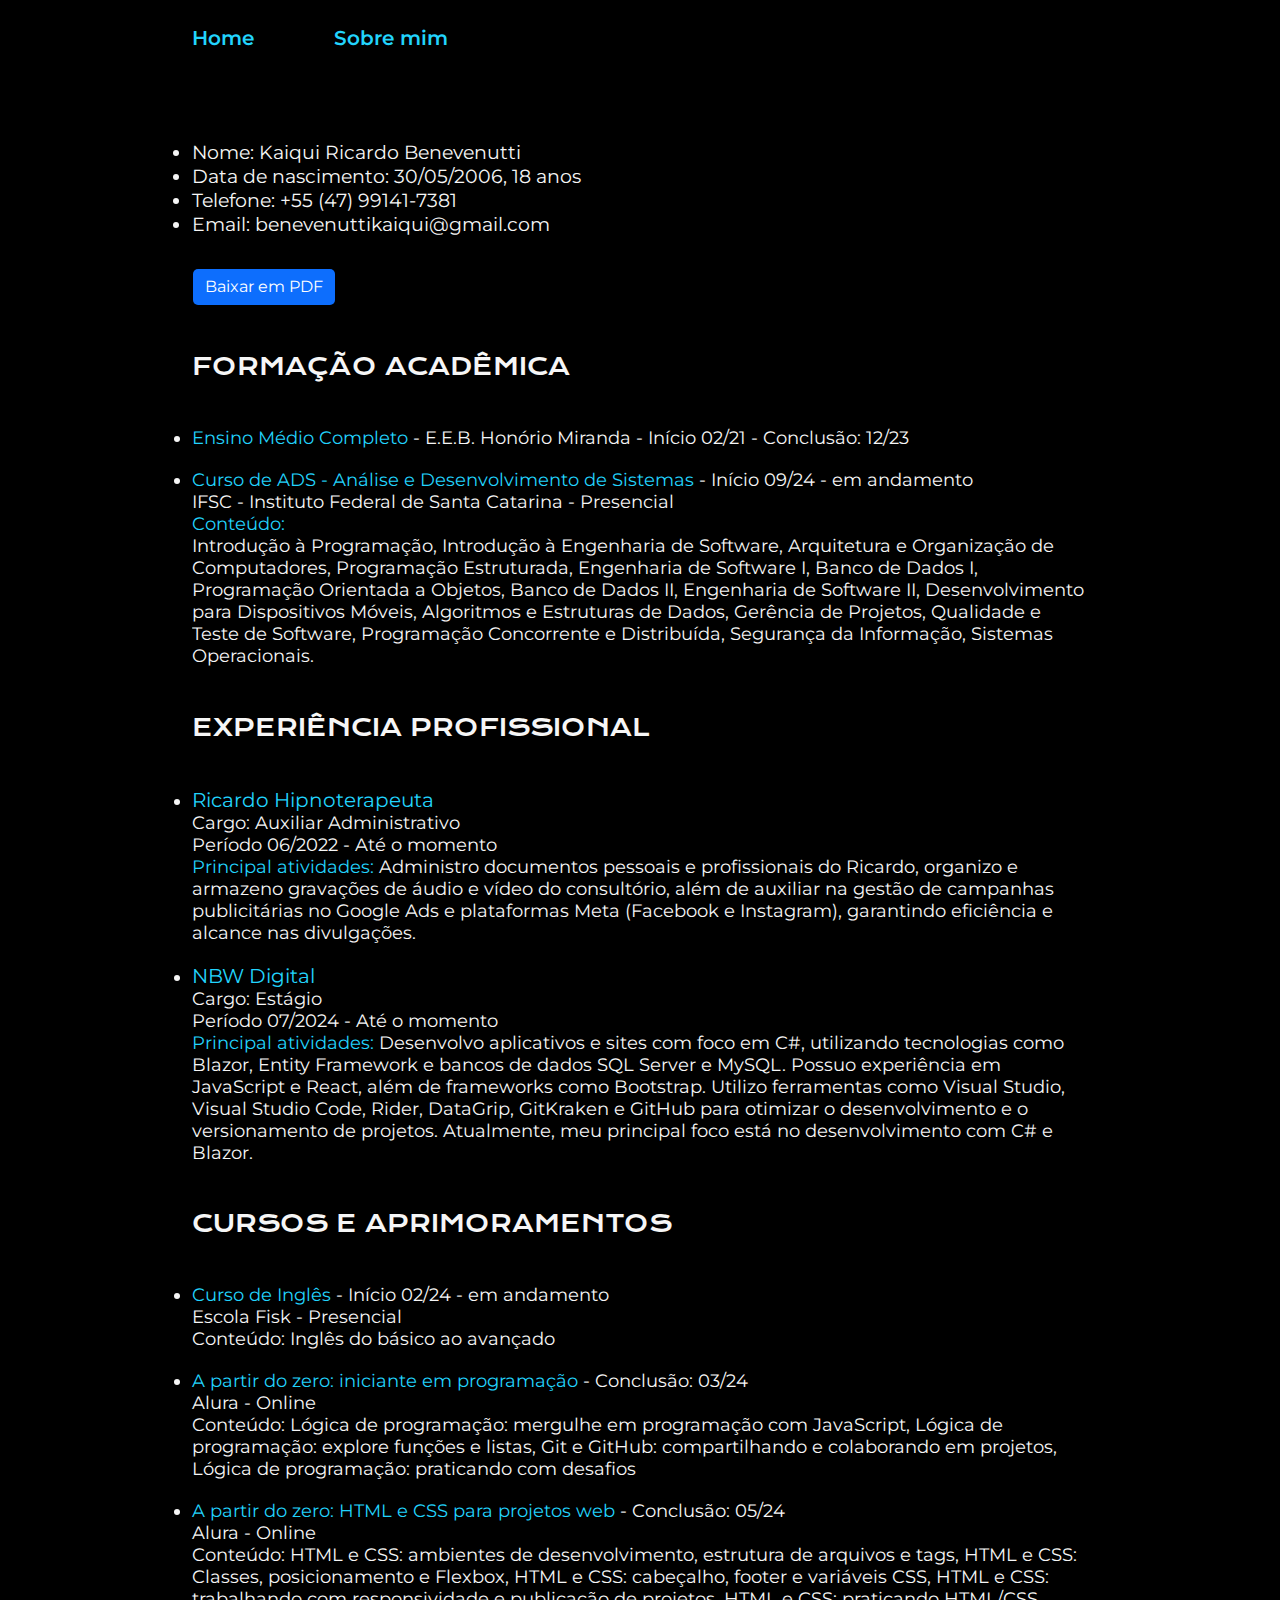
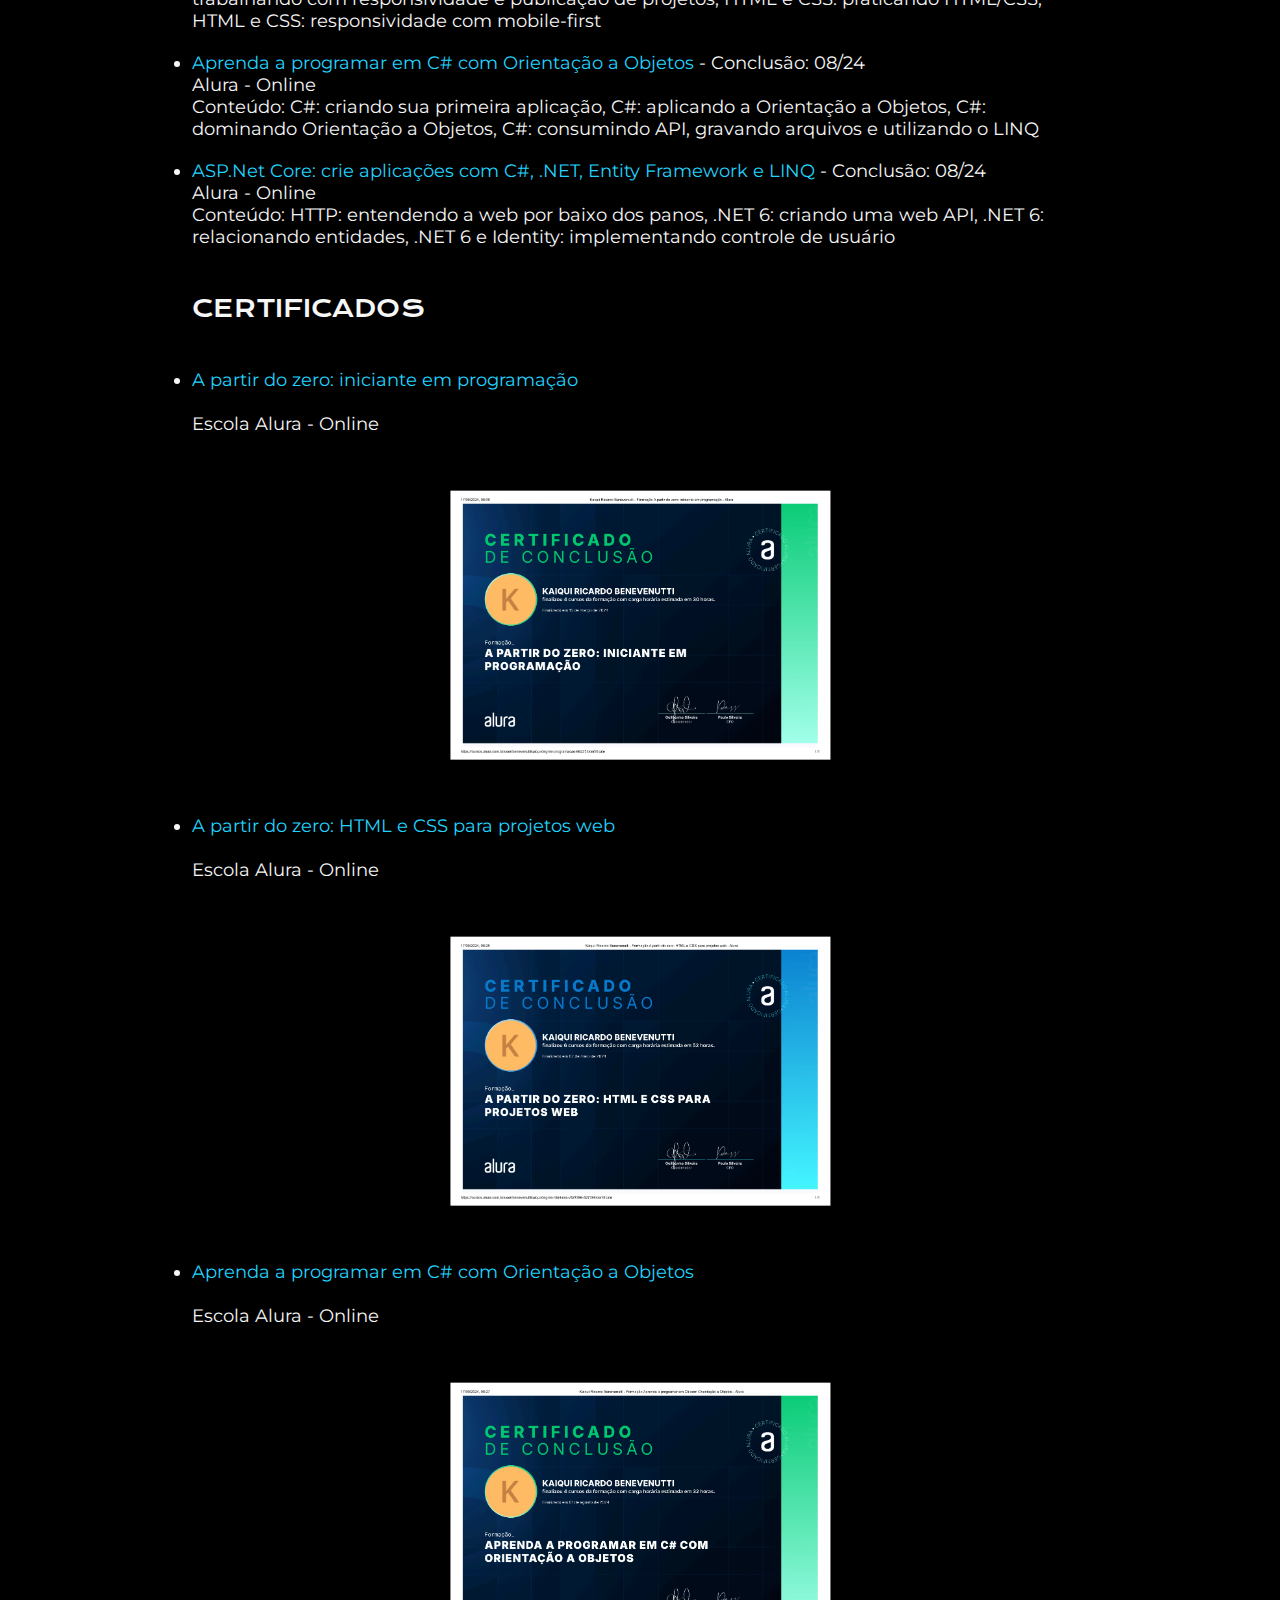
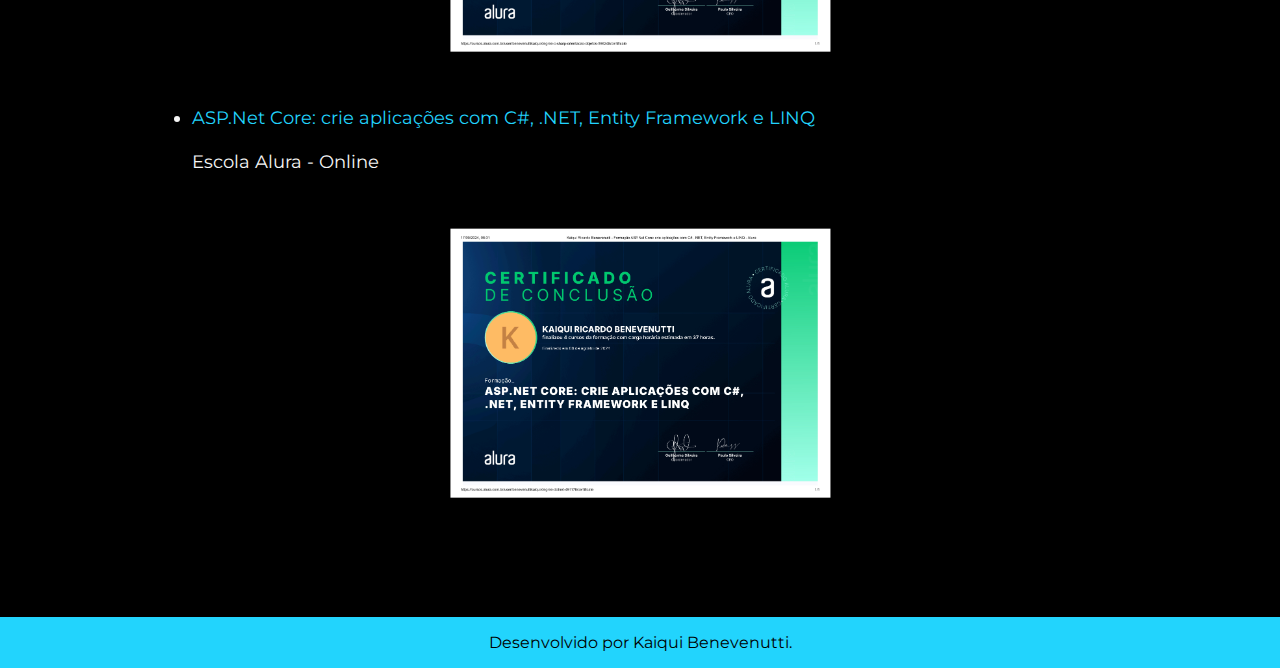
==== about.html @ 311444c2 "Update about.html" ====
<!DOCTYPE html>
<html lang="pt-br">
<head>
    <meta charset="UTF-8">
    <meta name="viewport" content="width=device-width, initial-scale=1.0">
    <title>Sobre mim</title>
    <link rel="stylesheet" href="./styles/style.css">
</head>
<body>
    <header class="cabecalho">
        <nav class="cabecalho__menu">
            <a class="cabecalho__menu__link" href="index.html">Home</a>
            <a class="cabecalho__menu__link" href="about.html">Sobre mim</a>
        </nav>
    </header>
    <main class="curriculo">
        <section class="curriculo__conteudo">
            <h1 class="curriculo__conteudo__titulo">Kaiqui Ricardo Benevenutti</h1>
            <div class="curriculo__conteudo__informacoes">
                <ul>
                    <li>Nome: Kaiqui Ricardo Benevenutti</li>
                    <li>Data de nascimento: 30/05/2006, 18 anos</li>
                    <li>Telefone: +55 (47) 99141-7381</li>
                    <li>Email: benevenuttikaiqui@gmail.com</li>
                </ul>
                <div class="curriculo__conteudo__informacoes__download">
                    <a class="btn-primary" href="./assets/Curriculo_Kaiqui.pdf" download>Baixar em PDF</a>
                </div>
            </div>
            <h2 class="curriculo__conteudo__subtitulos">FORMAÇÃO ACADÊMICA</h2>
            <div class="curriculo__conteudo__dados">
                <ul class="curriculo__conteudo__dados__cursos">
                    <li>
                        <span class="titulo-destaque"> Ensino Médio Completo</span> - E.E.B. Honório Miranda - Início 02/21 - Conclusão: 12/23
                    </li>
                    <li>
                        <span class="titulo-destaque">Curso de ADS - Análise e Desenvolvimento de Sistemas</span> - Início 09/24 - em andamento <br>
                        IFSC - Instituto Federal de Santa Catarina - Presencial <br>
                        <div class="conteudo">
                            <span class="titulo-destaque">Conteúdo:</span> <br> 
                            Introdução à Programação, Introdução à Engenharia de Software, Arquitetura e Organização de Computadores, Programação Estruturada, 
                            Engenharia de Software I, Banco de Dados I, Programação Orientada a Objetos, Banco de Dados II, Engenharia de Software II, 
                            Desenvolvimento para Dispositivos Móveis, Algoritmos e Estruturas de Dados, Gerência de Projetos, Qualidade e Teste de Software, 
                            Programação Concorrente e Distribuída, Segurança da Informação, Sistemas Operacionais.
                        </div>
                        <button class="btn-toggle btn-primary" onclick="toggleTexto()">Exibir tudo</button>
                    </li>                    
                </ul>
            </div>
            <h2 class="curriculo__conteudo__subtitulos">EXPERIÊNCIA PROFISSIONAL</h2>
            <div class="curriculo__conteudo__dados">
                <ul class="curriculo__conteudo__dados__cursos">
                    <li>
                        <span class="destaque-ricardo"> Ricardo Hipnoterapeuta</span> <br>
                        Cargo: Auxiliar Administrativo <br>
                        Período 06/2022 - Até o momento <br>
                        <span class="titulo-destaque">Principal atividades:</span> Administro documentos pessoais e profissionais do Ricardo, organizo e
                        armazeno gravações de áudio e vídeo do consultório, além de auxiliar na gestão de campanhas
                        publicitárias no Google Ads e plataformas Meta (Facebook e Instagram), garantindo eficiência e
                        alcance nas divulgações.
                    </li>
                    <li>
                        <span class="destaque-ricardo"> NBW Digital</span> <br>
                        Cargo: Estágio <br>
                        Período 07/2024 - Até o momento <br>
                        <span class="titulo-destaque">Principal atividades:</span> Desenvolvo aplicativos e sites com foco em C#, utilizando tecnologias
                        como Blazor, Entity Framework e bancos de dados SQL Server e MySQL. Possuo experiência
                        em JavaScript e React, além de frameworks como Bootstrap. Utilizo ferramentas como Visual
                        Studio, Visual Studio Code, Rider, DataGrip, GitKraken e GitHub para otimizar o
                        desenvolvimento e o versionamento de projetos. Atualmente, meu principal foco está no
                        desenvolvimento com C# e Blazor.
                    </li>
                </ul>
            </div>
            <h2 class="curriculo__conteudo__subtitulos">CURSOS E APRIMORAMENTOS</h2>
            <div class="curriculo__conteudo__dados">
                <ul class="curriculo__conteudo__dados__cursos">
                    <li>
                        <span class="titulo-destaque"> Curso de Inglês</span> - Início 02/24 - em andamento <br>
                        Escola Fisk - Presencial <br>
                        Conteúdo: Inglês do básico ao avançado
                    </li>
                    <li>
                        <span class="titulo-destaque">A partir do zero: iniciante em programação</span> - Conclusão: 03/24 <br>
                        Alura - Online <br>
                        Conteúdo: Lógica de programação: mergulhe em programação com JavaScript, Lógica de programação: explore funções e listas, Git e GitHub: compartilhando e colaborando em projetos, Lógica de programação: praticando com desafios
                    </li>
                    
                    <li>
                        <span class="titulo-destaque">A partir do zero: HTML e CSS para projetos web</span> - Conclusão: 05/24 <br>
                        Alura - Online <br>
                        Conteúdo: HTML e CSS: ambientes de desenvolvimento, estrutura de arquivos e tags, HTML e CSS: Classes, posicionamento e Flexbox, HTML e CSS: cabeçalho, footer e variáveis CSS, HTML e CSS: trabalhando com responsividade e publicação de projetos, HTML e CSS: praticando HTML/CSS, HTML e CSS: responsividade com mobile-first
                    </li>
                    
                    <li>
                        <span class="titulo-destaque">Aprenda a programar em C# com Orientação a Objetos</span> - Conclusão: 08/24 <br>
                        Alura - Online <br>
                        Conteúdo: C#: criando sua primeira aplicação, C#: aplicando a Orientação a Objetos, C#: dominando Orientação a Objetos, C#: consumindo API, gravando arquivos e utilizando o LINQ
                    </li>
                    
                    <li>
                        <span class="titulo-destaque">ASP.Net Core: crie aplicações com C#, .NET, Entity Framework e LINQ</span> - Conclusão: 08/24 <br>
                        Alura - Online <br>
                        Conteúdo: HTTP: entendendo a web por baixo dos panos, .NET 6: criando uma web API, .NET 6: relacionando entidades, .NET 6 e Identity: implementando controle de usuário
                    </li>
                    
                </ul>
            </div>
            <h2 class="curriculo__conteudo__subtitulos">CERTIFICADOS</h2>
            <div class="curriculo__conteudo__dados">
                <ul class="curriculo__conteudo__dados__certificados">
                    <li class="container_certificados">
                        <a href="https://cursos.alura.com.br/degree/certificate/f6bc56c2-e91d-4c56-bc16-348712bf12b1?lang=pt_BR" style="cursor: pointer;" class="titulo-destaque"> A partir do zero: iniciante em programação</a> <br>
                        <br>
                        Escola Alura - Online <br>
                        <a style="cursor: pointer;" href="https://cursos.alura.com.br/degree/certificate/f6bc56c2-e91d-4c56-bc16-348712bf12b1?lang=pt_BR">
                        <img style="cursor: pointer;" class="imagem_certificado" src="assets/APartirDoZeroInicianteEmProgramação.png" alt="Foto certificado"/>
                        </a>
                        <!-- <a class="link_certificado" href="https://cursos.alura.com.br/degree/certificate/f6bc56c2-e91d-4c56-bc16-348712bf12b1?lang=pt_BR">Link do Certificado</a> -->
                    </li>
                    <li class="container_certificados">
                        <a style="cursor: pointer;" class="titulo-destaque"> A partir do zero: HTML e CSS para projetos web</a> <br>
                        <br>
                        Escola Alura - Online <br>
                        <a style="cursor: pointer;" href="https://cursos.alura.com.br/degree/certificate/4fb885f3-2ed4-4a4b-b918-725707e31eec?lang=pt_BR">                 
                        <img style="cursor: pointer;" class="imagem_certificado" src="assets/A-partir-do-zero-HTML-e-CSS-para-projetos-web.png" alt="Foto certificado"/>
                        </a> 
                        <!-- <a class="link_certificado" href="https://cursos.alura.com.br/degree/certificate/4fb885f3-2ed4-4a4b-b918-725707e31eec?lang=pt_BR">Link do Certificado</a> -->
                    </li>
                    <li class="container_certificados">
                        <a style="cursor: pointer;" class="titulo-destaque"> Aprenda a programar em C# com Orientação a Objetos</a> <br>
                        <br>
                        Escola Alura - Online <br>    
                        <a style="cursor: pointer;" href="https://cursos.alura.com.br/degree/certificate/feaabbb1-d885-46c8-819f-b3a8b606bc36?lang=pt_BR">                   
                        <img style="cursor: pointer;" class="imagem_certificado" src="assets/Aprenda-a-programar-em-C_-com-Orientação-a-Objetos.png" alt="Foto certificado"/>
                        </a>
                        <!-- <a class="link_certificado" href="https://cursos.alura.com.br/degree/certificate/feaabbb1-d885-46c8-819f-b3a8b606bc36?lang=pt_BR">Link do Certificado</a> -->
                    </li>
                    <li class="container_certificados">
                        <a style="cursor: pointer;" class="titulo-destaque"> ASP.Net Core: crie aplicações com C#, .NET, Entity Framework e LINQ</a> <br>
                        <br>
                        Escola Alura - Online <br>              
                        <a style="cursor: pointer;" href="https://cursos.alura.com.br/degree/certificate/3780700a-82e5-42e4-b4d6-b2ec5e4f890a?lang=pt_BR">          
                        <img style="cursor: pointer;" class="imagem_certificado" src="assets/ASP.Net-Core-crie-aplicações-com-C_-.NET-Entity-Framework-e-LINQ.png" alt="Foto certificado"/>
                        </a>
                        <!-- <a class="link_certificado" href="https://cursos.alura.com.br/degree/certificate/3780700a-82e5-42e4-b4d6-b2ec5e4f890a?lang=pt_BR">Link do Certificado</a> -->
                    </li>
                </ul>
            </div>
        </section>
        
    </main>
    <footer>
        <p class="rodape">Desenvolvido por Kaiqui Benevenutti.</p>
    </footer>

    <script src="script.js"></script>
</body>
</html>
---- styles/style.css ----
@import url('https://fonts.googleapis.com/css2?family=Krona+One&family=Montserrat:ital,wght@0,100..900;1,100..900&display=swap');

* {
    margin: 0;
    padding: 0;
    cursor: default;
}

:root {
    --cor-primaria: #000000;
    --cor-secundaria: #F6F6F6;
    --cor-terciaria: #22D4FD;
    --cor-hover: #272727;

    --fonte-primaria: "Krona One", sans-serif;
    --fonte-secundaria: 'Montserrat', sans-serif;
}

body {
    box-sizing: border-box;
    background-color: var(--cor-primaria);
    color: var(--cor-secundaria);
}

.cabecalho {
    padding: 2% 0 0 15%;
}

.cabecalho__menu {
    display: flex;
    gap:80px;
}

.cabecalho__menu__link {
    color: var(--cor-terciaria);
    font-family: var(--fonte-secundaria);
    font-size: 1.25rem;
    font-weight: 600;
    text-decoration: none;
}

.cabecalho__menu__link:hover {
    cursor:pointer;
}

.apresentacao {
    display: flex;
    align-items: center;
    justify-content: center;
    padding: 10% 15% 20% 15%;
}

.apresentacao__conteudo {
    display: flex;
    flex-direction: row;
    gap: 80px;
    align-items: center;
}

.apresentacao__conteudo__textos {
    display: flex;
    flex-direction: column;
    gap: 40px;
    width: 50%;
}

.apresentacao__conteudo__titulo {
    font-size: 2rem;
    font-family: var(--fonte-primaria);
}

.titulo-destaque {
    color: var(--cor-terciaria);
    text-decoration: none;
}

.apresentacao__conteudo__paragrafo {
    font-size: 1.4rem;
    font-family: var(--fonte-secundaria);
}  

.apresentacao__conteudo__paragrafo__destaque {
    color : var(--cor-terciaria);
}

.apresentacao__conteudo__paragrafo__sobre-mim {
    color : var(--cor-terciaria);
    text-decoration: none;
    cursor: pointer;
}

.img_logos {
    cursor: pointer;
}

.apresentacao__conteudo__links {
    display: flex;
    flex-direction: column;
    justify-content: space-between;
    align-items: center;
    gap: 30px;
    width: 50%;
}

.apresentacao__conteudo__links__subtitulo {
    font-family: var(--fonte-primaria);
    font-size: 1.20rem;
    font-weight: 400;
}

.apresentacao__conteudo__links__navegacao {
    display: flex;
    justify-content: center;
    gap: 10px;
    text-decoration: none;
    font-weight: 600;
    text-align: center;
    border-radius: 8px;
    padding: 10px 8px 10px 8px;
    color: var(--cor-secundaria);
    font-family: var(--fonte-secundaria);
    font-size: 1.5rem;
    border: 2px solid var(--cor-terciaria);
    width: 60%;
}

.apresentacao__conteudo__links__navegacao:hover {
    cursor:pointer;
    background-color: var(--cor-hover);
}

.rodape {
    background-color: var(--cor-terciaria);
    color: var(--cor-primaria);
    text-align: center;
    padding: 16px;
    font-size: 1rem;
    font-family: var(--fonte-secundaria);
    font-weight: 400;
}

/* SOBRE MIM */

.curriculo{
    display: flex;
    align-items: center;
    justify-content: space-between;
    padding: 5% 15%;
}

.curriculo__conteudo {
    display: flex;
    flex-direction: column;
}

.curriculo__foto {
    width: 30%;
    display: flex;
    align-items: start;
    margin: 0 10%;
    border: 2px outset var(--cor-terciaria);
    border-radius: 20px;
    padding: 4px;
}

.curriculo__conteudo__titulo{
    font-size: 2rem;
    font-family: var(--fonte-primaria);
    font-weight: 100;
}

.curriculo__conteudo__informacoes {
    font-size: 1.20rem;
    font-family: var(--fonte-secundaria);
    padding: 3% 0 0 0;
    display: flex;
    flex-direction: column;
    justify-content: flex-start;
    align-items: flex-start;
    gap: 2rem;;
}

.curriculo__conteudo__informacoes__download{
    display: flex;
    justify-content: center;
    text-align: center;
}

.curriculo__conteudo__subtitulos {
    font-family: var(--fonte-primaria);
    font-size: 1.5rem;
    font-weight: 200;
    padding: 5% 0;
}

.curriculo__conteudo__dados {
    font-family: var(--fonte-secundaria);
    font-size: 1.125rem;
}

.curriculo__conteudo__dados:hover {
    /* font-size: 1.25rem; */
}

.curriculo__conteudo__dados__cursos {
    display: flex;
    flex-direction: column;
    gap: 20px;
}

.destaque-ricardo {
    color :var(--cor-terciaria);
    font-size: 1.25rem;
}

.container_certificados{
    gap: 0;
}

.imagem_certificado{
    transform: rotate(90deg);
    width: 30%;
    display: block;
    margin: 0 auto;
    padding: 0;
    height: 30;
}

.link_certificado{
    color: var(--cor-terciaria);
    display: flex;
    justify-content: center;
    margin-bottom: 1.5rem;
    cursor: pointer;
}

@media (max-width: 950px) {
    .apresentacao__conteudo {
        flex-direction: column;
    }

    .cabecalho {
        padding: 10%;
    }

    .cabecalho__menu {
        justify-content: center;
    }

    .apresentacao {
        padding: 10%;
    }

    .apresentacao__conteudo__textos {
        width: auto;
    }

    .apresentacao__conteudo__links {
        width: auto;
    }

    .curriculo {
        padding: 10%;
    }

    .curriculo__conteudo {
        width: auto;
    }

    .curriculo__conteudo__dados:hover {
        /* font-size: 1.125rem; */
    }

    .curriculo__foto {
        width: 30%;
        margin:auto;
    }

    .apresentacao__conteudo__paragrafo__destaque__nome {
        font-size: 1.450rem;
        color : var(--cor-terciaria);
    }
}

@media (max-width: 740px) {
    .apresentacao__conteudo {
        padding-left: 2rem ;
        padding-right: 2rem ;
    }

    .apresentacao__conteudo__paragrafo {
        font-size: 1rem;
    }

    .apresentacao__conteudo__links__subtitulo {
        font-size: 1rem;
    }

    .apresentacao__conteudo__links__navegacao {
        font-size: 1rem;
        align-items: center;
        justify-content: center;
    }

    .apresentacao__conteudo__paragrafo__destaque__nome {
        font-size: 1.050rem;
        color : var(--cor-terciaria);
    }
    
}

@media (min-width: 950px) {
    .apresentacao__conteudo__paragrafo__destaque__nome {
        font-size: 1.450rem;
        color : var(--cor-terciaria);
    }
}

h1 {
    display: none;
}

/* CSS DO BTN-PRIMARY */

.btn-primary {
    text-decoration: none;
    color: #fff;
    background-color: #0d6efd;
    border-color: #0d6efd;
    display: inline-block;
    font-weight: 400;
    text-align: center;
    vertical-align: middle;
    user-select: none;
    background-clip: padding-box;
    border: 1px solid transparent;
    padding: 0.375rem 0.75rem;
    font-size: 1rem;
    line-height: 1.5;
    border-radius: 0.375rem;
    transition: color 0.15s ease-in-out, background-color 0.15s ease-in-out, 
                border-color 0.15s ease-in-out, box-shadow 0.15s ease-in-out;
  }
  
  .btn-primary:hover {
    color: #fff;
    background-color: #0b5ed7;
    border-color: #0a58ca;
  }
  
  .btn-primary:focus, 
  .btn-primary.focus {
    color: #fff;
    background-color: #0b5ed7;
    border-color: #0a58ca;
    box-shadow: 0 0 0 0.25rem rgba(13, 110, 253, 0.5);
  }
  
  .btn-primary:active, 
  .btn-primary.active,
  .show > .btn-primary.dropdown-toggle {
    color: #fff;
    background-color: #0a58ca;
    border-color: #0a53be;
  }
  
  .btn-primary:active:focus,
  .btn-primary.active:focus,
  .show > .btn-primary.dropdown-toggle:focus {
    box-shadow: 0 0 0 0.25rem rgba(13, 110, 253, 0.5);
  }
  
  .btn-primary:disabled, 
  .btn-primary.disabled {
    color: #fff;
    background-color: #0d6efd;
    border-color: #0d6efd;
    opacity: 0.65;
  }
/* Inicialmente, o conteúdo estará oculto em telas pequenas */
.conteudo {
    max-height: 0; /* Oculta o conteúdo inicialmente */
    overflow: hidden; /* Garante que o conteúdo extra não será exibido */
    transition: max-height 0.3s ease; /* Animação suave ao expandir */
}

/* Exibir o botão somente em telas pequenas */
@media (max-width: 768px) {
    .btn-toggle {
        display: inline-block;
        margin-top: 0.5rem;
        width: 115px;
        font-size: 0.8rem;
        height: 2rem;
    }

    .conteudo {
        max-height: 50px; /* Limita a altura do conteúdo em telas pequenas */
    }
}

/* Em telas maiores (PC), o conteúdo será exibido completo e o botão será ocultado */
@media (min-width: 769px) {
    .conteudo {
        max-height: none; /* Exibe o conteúdo completo */
    }

    .btn-toggle {
        display: none; /* Oculta o botão em telas grandes */
    }
}
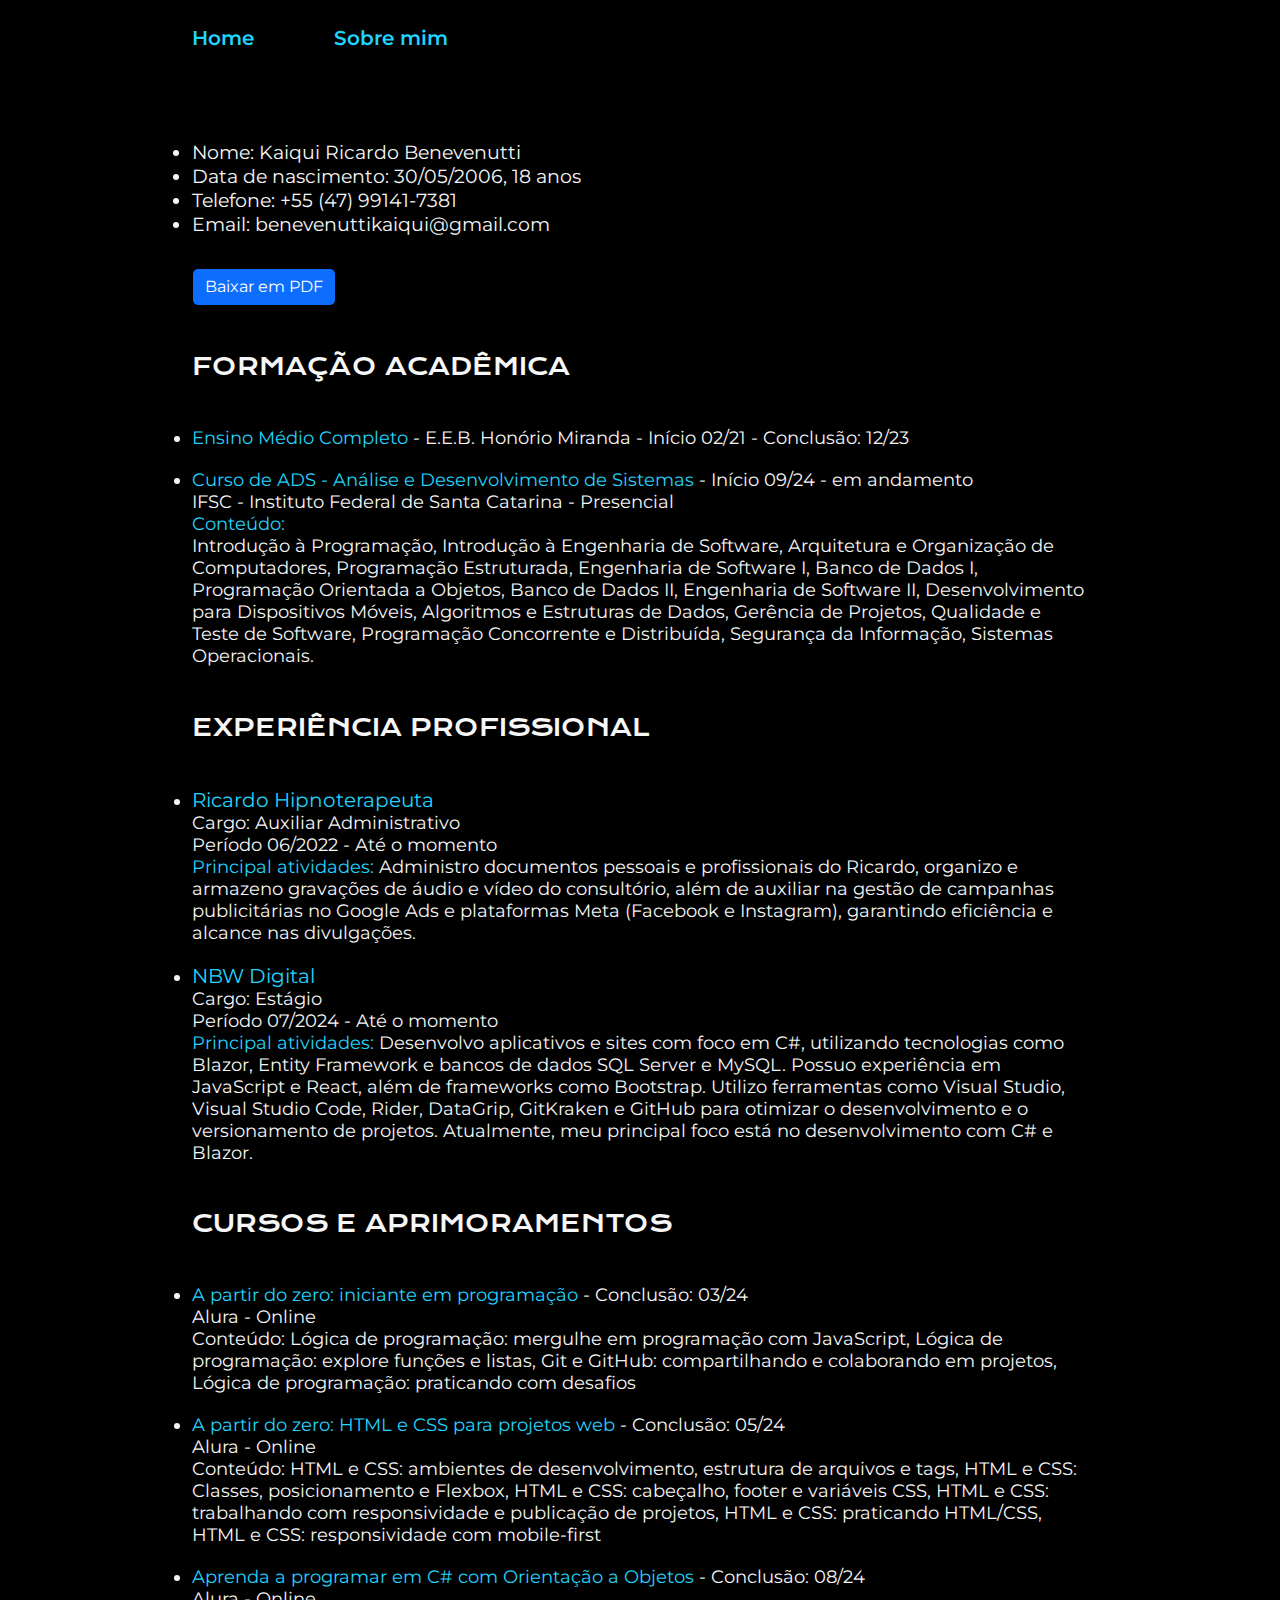
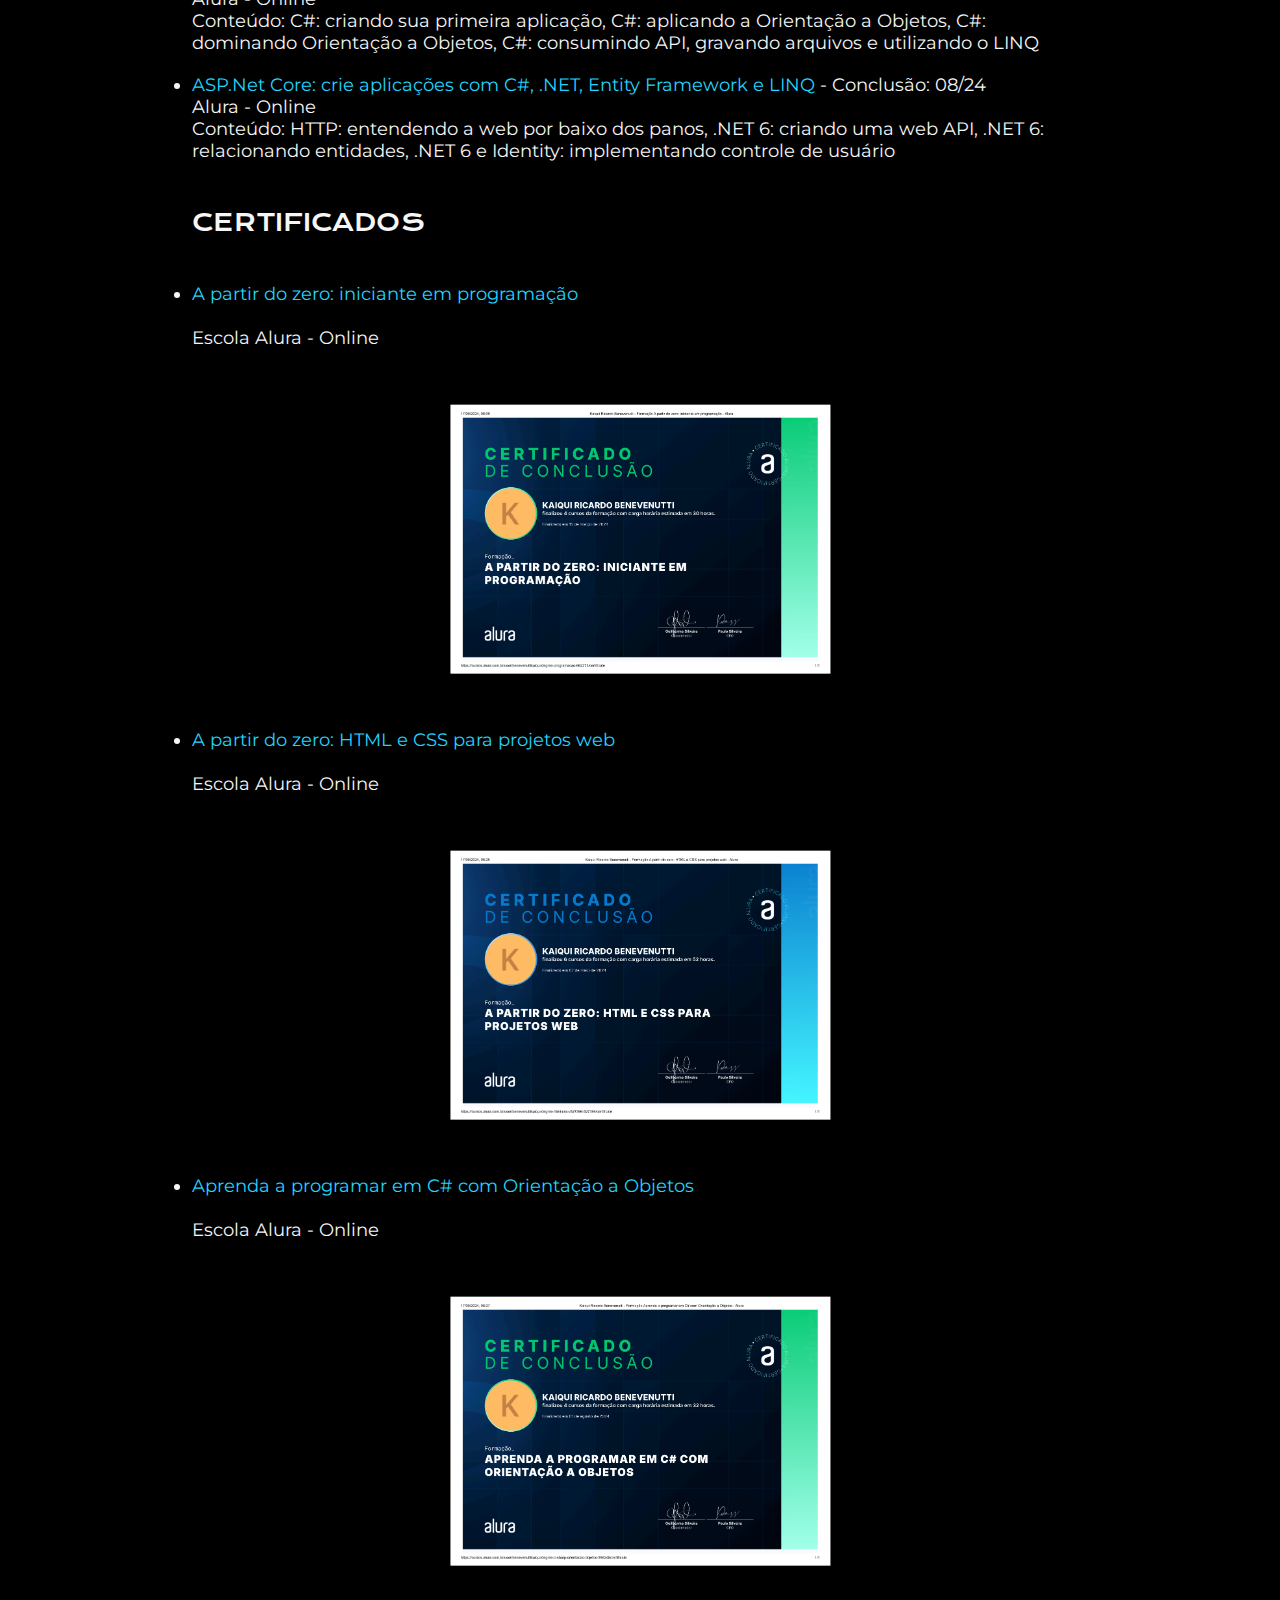
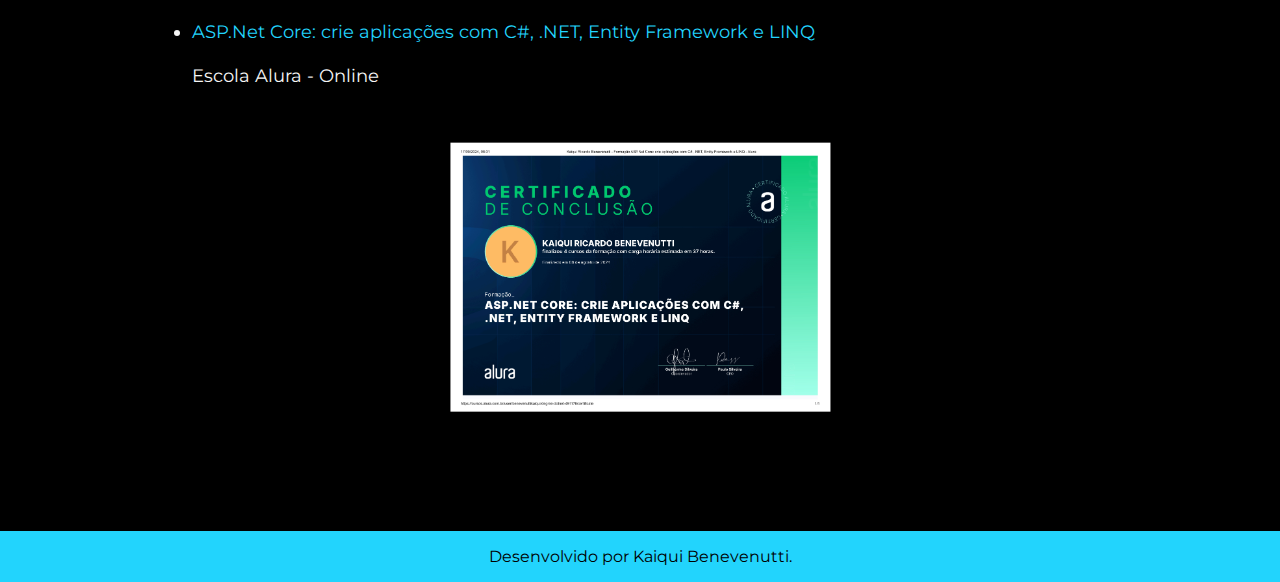
==== commit 4de4b4a8: "melhorando" ====
--- a/about.html
+++ b/about.html
@@ -76,11 +76,6 @@
             <div class="curriculo__conteudo__dados">
                 <ul class="curriculo__conteudo__dados__cursos">
                     <li>
-                        <span class="titulo-destaque"> Curso de Inglês</span> - Início 02/24 - em andamento <br>
-                        Escola Fisk - Presencial <br>
-                        Conteúdo: Inglês do básico ao avançado
-                    </li>
-                    <li>
                         <span class="titulo-destaque">A partir do zero: iniciante em programação</span> - Conclusão: 03/24 <br>
                         Alura - Online <br>
                         Conteúdo: Lógica de programação: mergulhe em programação com JavaScript, Lógica de programação: explore funções e listas, Git e GitHub: compartilhando e colaborando em projetos, Lógica de programação: praticando com desafios
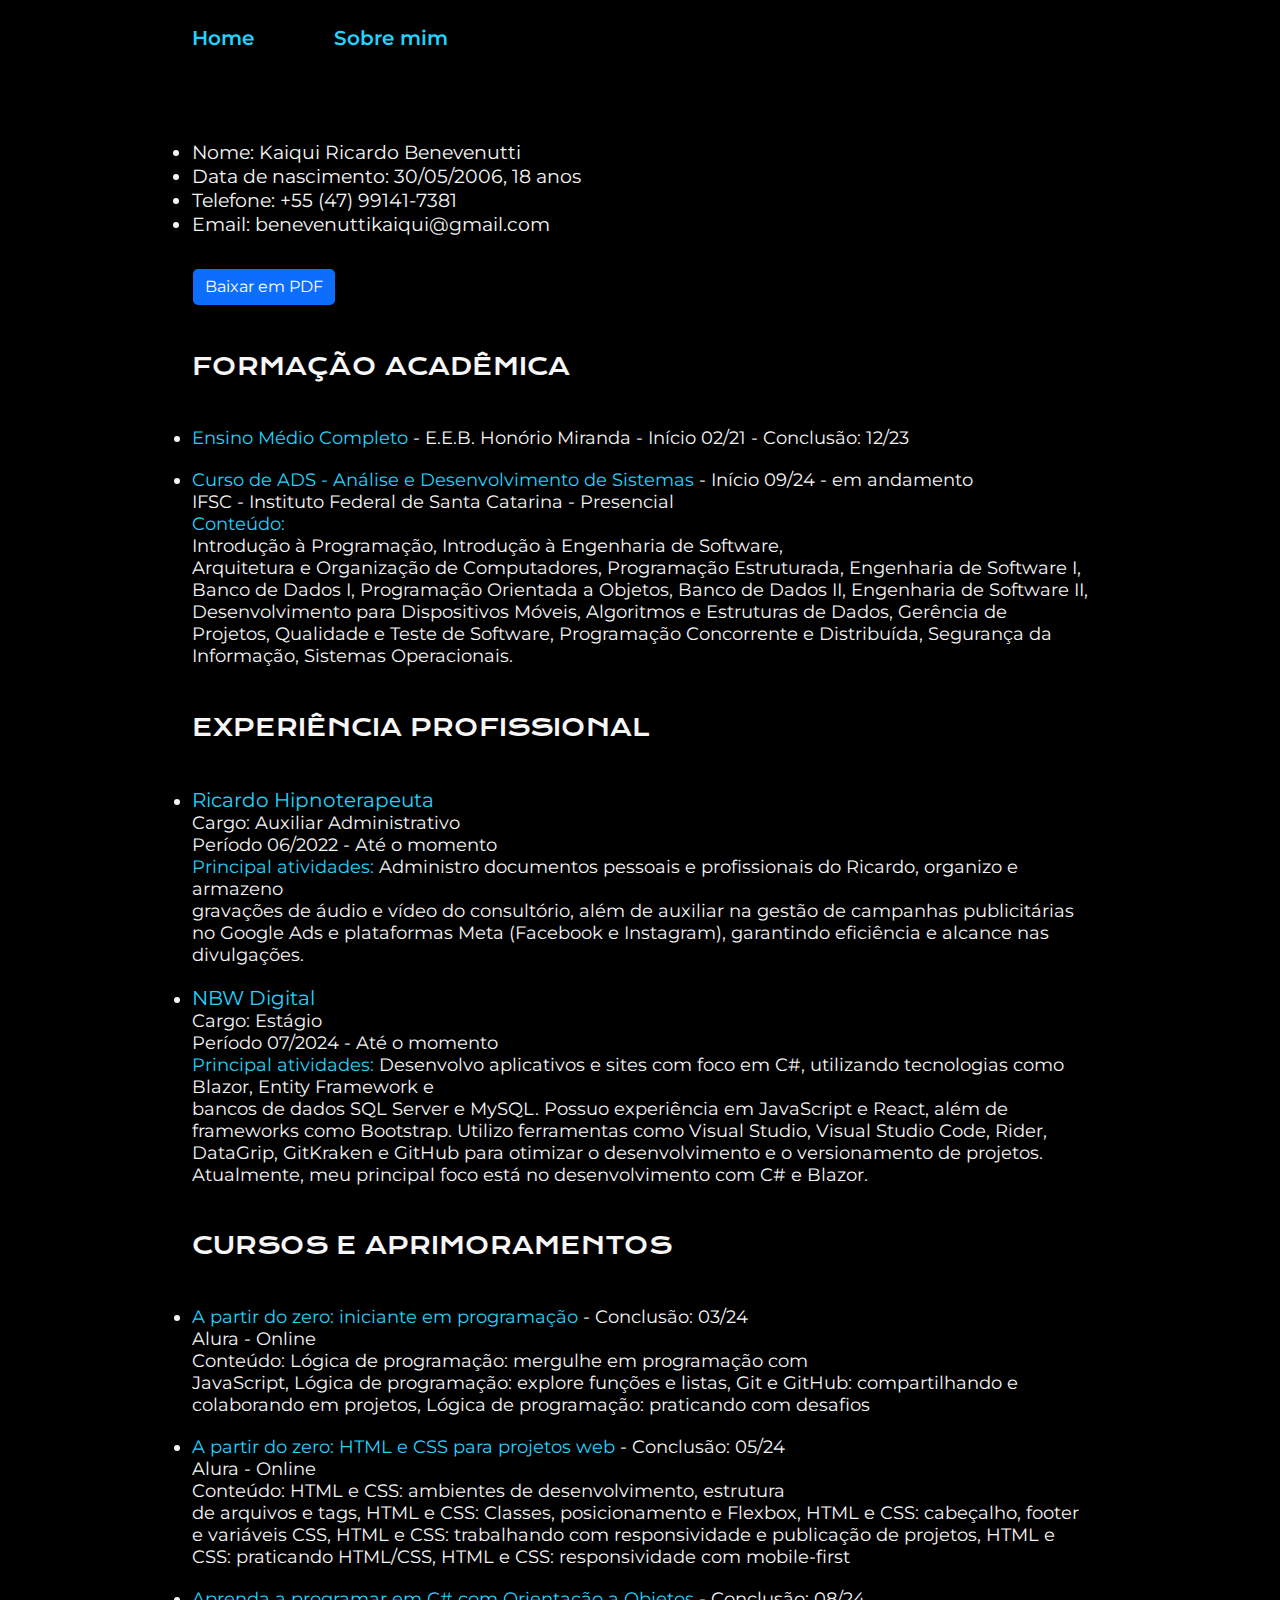
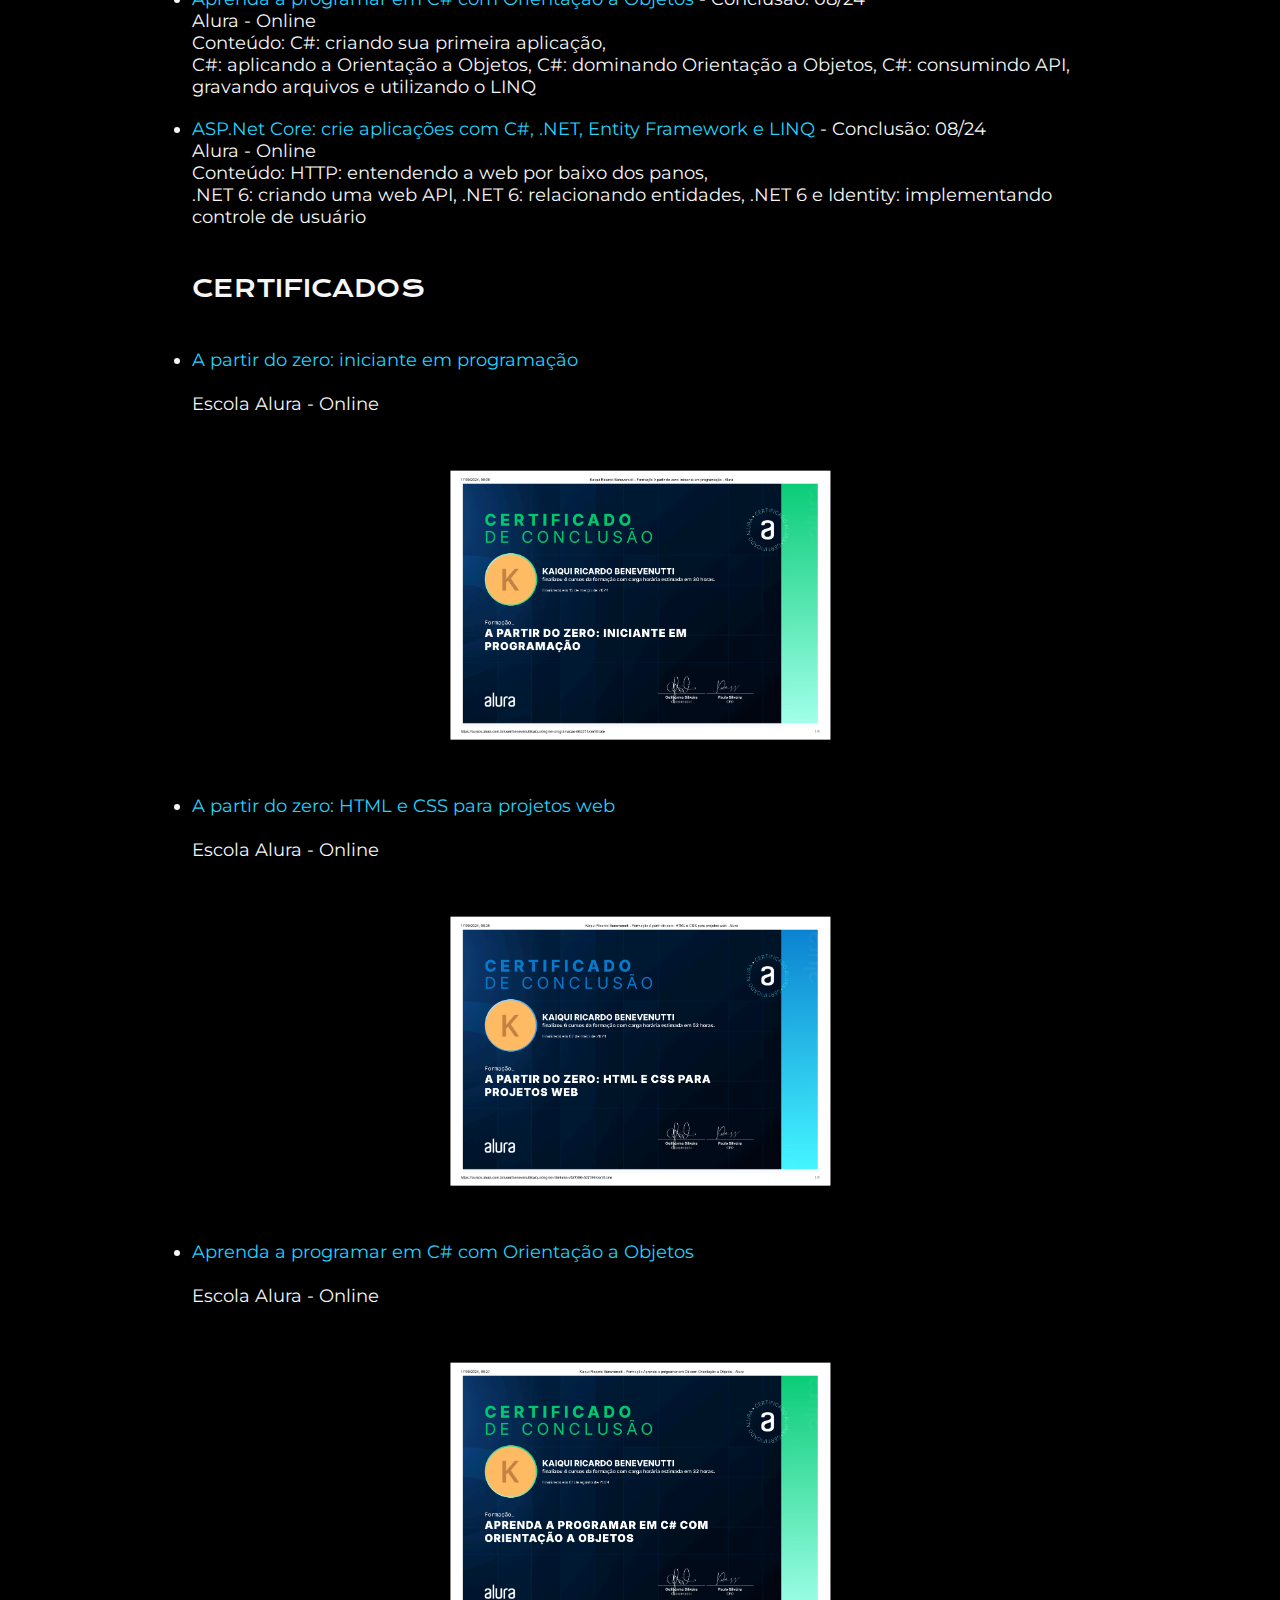
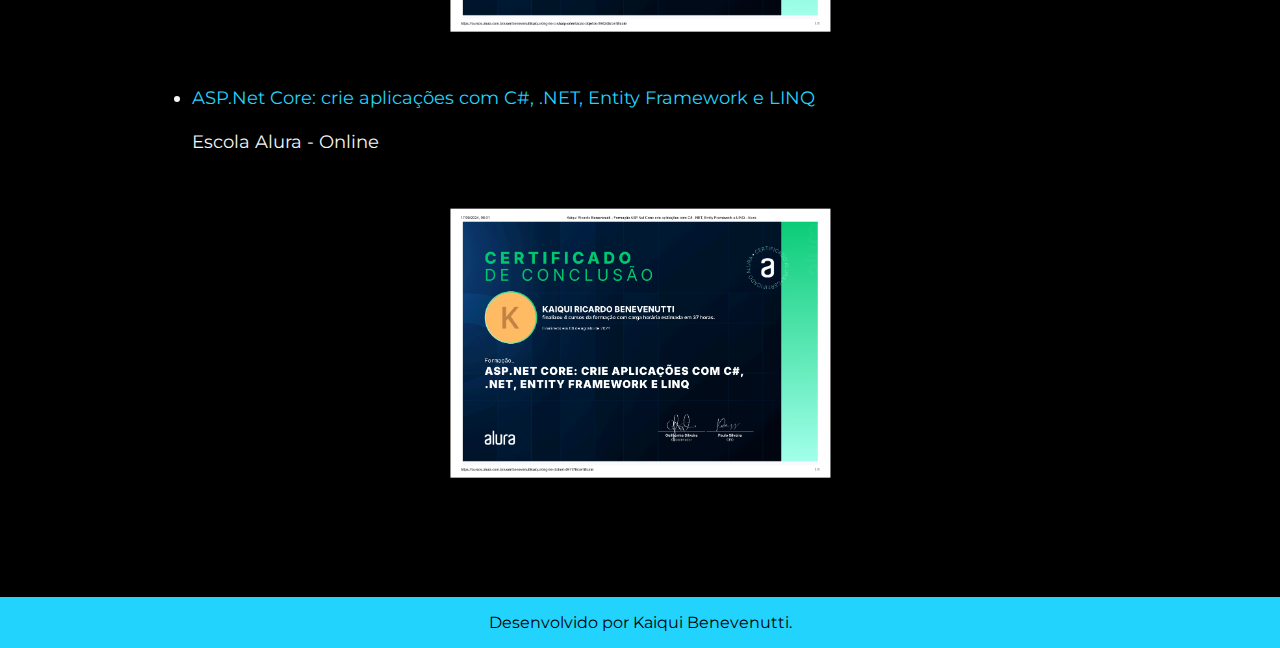
==== commit 7c885466: "adicionando botao de exibir tudo em todos os paragrafos" ====
--- a/about.html
+++ b/about.html
@@ -36,14 +36,15 @@
                     <li>
                         <span class="titulo-destaque">Curso de ADS - Análise e Desenvolvimento de Sistemas</span> - Início 09/24 - em andamento <br>
                         IFSC - Instituto Federal de Santa Catarina - Presencial <br>
+                            <span class="titulo-destaque">Conteúdo:</span> <br>
+                            Introdução à Programação, Introdução à Engenharia de Software,
                         <div class="conteudo">
-                            <span class="titulo-destaque">Conteúdo:</span> <br> 
-                            Introdução à Programação, Introdução à Engenharia de Software, Arquitetura e Organização de Computadores, Programação Estruturada, 
+                        Arquitetura e Organização de Computadores, Programação Estruturada,
                             Engenharia de Software I, Banco de Dados I, Programação Orientada a Objetos, Banco de Dados II, Engenharia de Software II, 
                             Desenvolvimento para Dispositivos Móveis, Algoritmos e Estruturas de Dados, Gerência de Projetos, Qualidade e Teste de Software, 
                             Programação Concorrente e Distribuída, Segurança da Informação, Sistemas Operacionais.
                         </div>
-                        <button class="btn-toggle btn-primary" onclick="toggleTexto()">Exibir tudo</button>
+                        <button class="btn-toggle btn-primary">Exibir tudo</button>
                     </li>                    
                 </ul>
             </div>
@@ -54,21 +55,31 @@
                         <span class="destaque-ricardo"> Ricardo Hipnoterapeuta</span> <br>
                         Cargo: Auxiliar Administrativo <br>
                         Período 06/2022 - Até o momento <br>
-                        <span class="titulo-destaque">Principal atividades:</span> Administro documentos pessoais e profissionais do Ricardo, organizo e
-                        armazeno gravações de áudio e vídeo do consultório, além de auxiliar na gestão de campanhas
+                        <span class="titulo-destaque">Principal atividades:</span> Administro documentos pessoais e
+                                profissionais do Ricardo, organizo e
+                        armazeno
+                        <div class="conteudo">
+                            gravações de áudio e vídeo do consultório, além de auxiliar na gestão de campanhas
                         publicitárias no Google Ads e plataformas Meta (Facebook e Instagram), garantindo eficiência e
                         alcance nas divulgações.
+            </div>
+            <button class="btn-toggle btn-primary">Exibir tudo</button>
                     </li>
                     <li>
                         <span class="destaque-ricardo"> NBW Digital</span> <br>
                         Cargo: Estágio <br>
                         Período 07/2024 - Até o momento <br>
-                        <span class="titulo-destaque">Principal atividades:</span> Desenvolvo aplicativos e sites com foco em C#, utilizando tecnologias
-                        como Blazor, Entity Framework e bancos de dados SQL Server e MySQL. Possuo experiência
+                        <span class="titulo-destaque">Principal atividades:</span> Desenvolvo aplicativos e sites com foco
+                            em C#, utilizando tecnologias
+                        como Blazor, Entity Framework e
+                        <div class="conteudo">
+                            bancos de dados SQL Server e MySQL. Possuo experiência
                         em JavaScript e React, além de frameworks como Bootstrap. Utilizo ferramentas como Visual
                         Studio, Visual Studio Code, Rider, DataGrip, GitKraken e GitHub para otimizar o
                         desenvolvimento e o versionamento de projetos. Atualmente, meu principal foco está no
                         desenvolvimento com C# e Blazor.
+                        </div>
+                        <button class="btn-toggle btn-primary">Exibir tudo</button>
                     </li>
                 </ul>
             </div>
@@ -78,25 +89,45 @@
                     <li>
                         <span class="titulo-destaque">A partir do zero: iniciante em programação</span> - Conclusão: 03/24 <br>
                         Alura - Online <br>
-                        Conteúdo: Lógica de programação: mergulhe em programação com JavaScript, Lógica de programação: explore funções e listas, Git e GitHub: compartilhando e colaborando em projetos, Lógica de programação: praticando com desafios
+                        Conteúdo: Lógica de programação: mergulhe em programação com
+                        <div class="conteudo">
+                            JavaScript, Lógica
+                            de programação: explore funções e listas, Git e GitHub: compartilhando e colaborando em projetos, Lógica de programação: praticando com desafios
+            </div>
+            <button class="btn-toggle btn-primary">Exibir tudo</button>
                     </li>
                     
                     <li>
                         <span class="titulo-destaque">A partir do zero: HTML e CSS para projetos web</span> - Conclusão: 05/24 <br>
                         Alura - Online <br>
-                        Conteúdo: HTML e CSS: ambientes de desenvolvimento, estrutura de arquivos e tags, HTML e CSS: Classes, posicionamento e Flexbox, HTML e CSS: cabeçalho, footer e variáveis CSS, HTML e CSS: trabalhando com responsividade e publicação de projetos, HTML e CSS: praticando HTML/CSS, HTML e CSS: responsividade com mobile-first
+                        Conteúdo: HTML e CSS: ambientes de desenvolvimento, estrutura
+                        <div class="conteudo">
+                            de arquivos e tags, HTML
+                            e CSS: Classes, posicionamento e Flexbox, HTML e CSS: cabeçalho, footer e variáveis CSS, HTML e CSS: trabalhando com responsividade e publicação de projetos, HTML e CSS: praticando HTML/CSS, HTML e CSS: responsividade com mobile-first
+                        </div>
+                        <button class="btn-toggle btn-primary">Exibir tudo</button>
                     </li>
                     
                     <li>
                         <span class="titulo-destaque">Aprenda a programar em C# com Orientação a Objetos</span> - Conclusão: 08/24 <br>
                         Alura - Online <br>
-                        Conteúdo: C#: criando sua primeira aplicação, C#: aplicando a Orientação a Objetos, C#: dominando Orientação a Objetos, C#: consumindo API, gravando arquivos e utilizando o LINQ
+                        Conteúdo: C#: criando sua primeira aplicação,
+                        <div class="conteudo">
+                            C#: aplicando a Orientação a Objetos,
+                            C#: dominando Orientação a Objetos, C#: consumindo API, gravando arquivos e utilizando o LINQ
+                        </div>
+                        <button class="btn-toggle btn-primary">Exibir tudo</button>
                     </li>
                     
                     <li>
                         <span class="titulo-destaque">ASP.Net Core: crie aplicações com C#, .NET, Entity Framework e LINQ</span> - Conclusão: 08/24 <br>
                         Alura - Online <br>
-                        Conteúdo: HTTP: entendendo a web por baixo dos panos, .NET 6: criando uma web API, .NET 6: relacionando entidades, .NET 6 e Identity: implementando controle de usuário
+                        Conteúdo: HTTP: entendendo a web por baixo dos panos,
+                        <div class="conteudo">
+                            .NET 6: criando uma web API, .NET
+                        6: relacionando entidades, .NET 6 e Identity: implementando controle de usuário
+                        </div>
+                        <button class="btn-toggle btn-primary">Exibir tudo</button>
                     </li>
                     
                 </ul>
--- a/styles/style.css
+++ b/styles/style.css
@@ -377,11 +377,29 @@
     border-color: #0d6efd;
     opacity: 0.65;
   }
-/* Inicialmente, o conteúdo estará oculto em telas pequenas */
+
+/* Em telas maiores (PC), o conteúdo será exibido completo e o botão será ocultado */
 .conteudo {
-    max-height: 0; /* Oculta o conteúdo inicialmente */
-    overflow: hidden; /* Garante que o conteúdo extra não será exibido */
-    transition: max-height 0.3s ease; /* Animação suave ao expandir */
+    max-height: 0; /* Oculta inicialmente */
+    overflow: hidden; /* Esconde o conteúdo extra */
+    transition: max-height 0.3s ease; /* Transição suave */
+}
+
+.btn-toggle {
+    display: inline-block;
+    margin-top: 0.5rem;
+    font-size: 0.8rem;
+    padding: 0.5rem 1rem;
+}
+
+@media (min-width: 769px) {
+    .conteudo {
+        max-height: none; /* Exibe todo o conteúdo em telas maiores */
+    }
+
+    .btn-toggle {
+        display: none; /* Oculta o botão em telas grandes */
+    }
 }
 
 /* Exibir o botão somente em telas pequenas */
@@ -397,15 +415,4 @@
     .conteudo {
         max-height: 50px; /* Limita a altura do conteúdo em telas pequenas */
     }
-}
-
-/* Em telas maiores (PC), o conteúdo será exibido completo e o botão será ocultado */
-@media (min-width: 769px) {
-    .conteudo {
-        max-height: none; /* Exibe o conteúdo completo */
-    }
-
-    .btn-toggle {
-        display: none; /* Oculta o botão em telas grandes */
-    }
-}
+}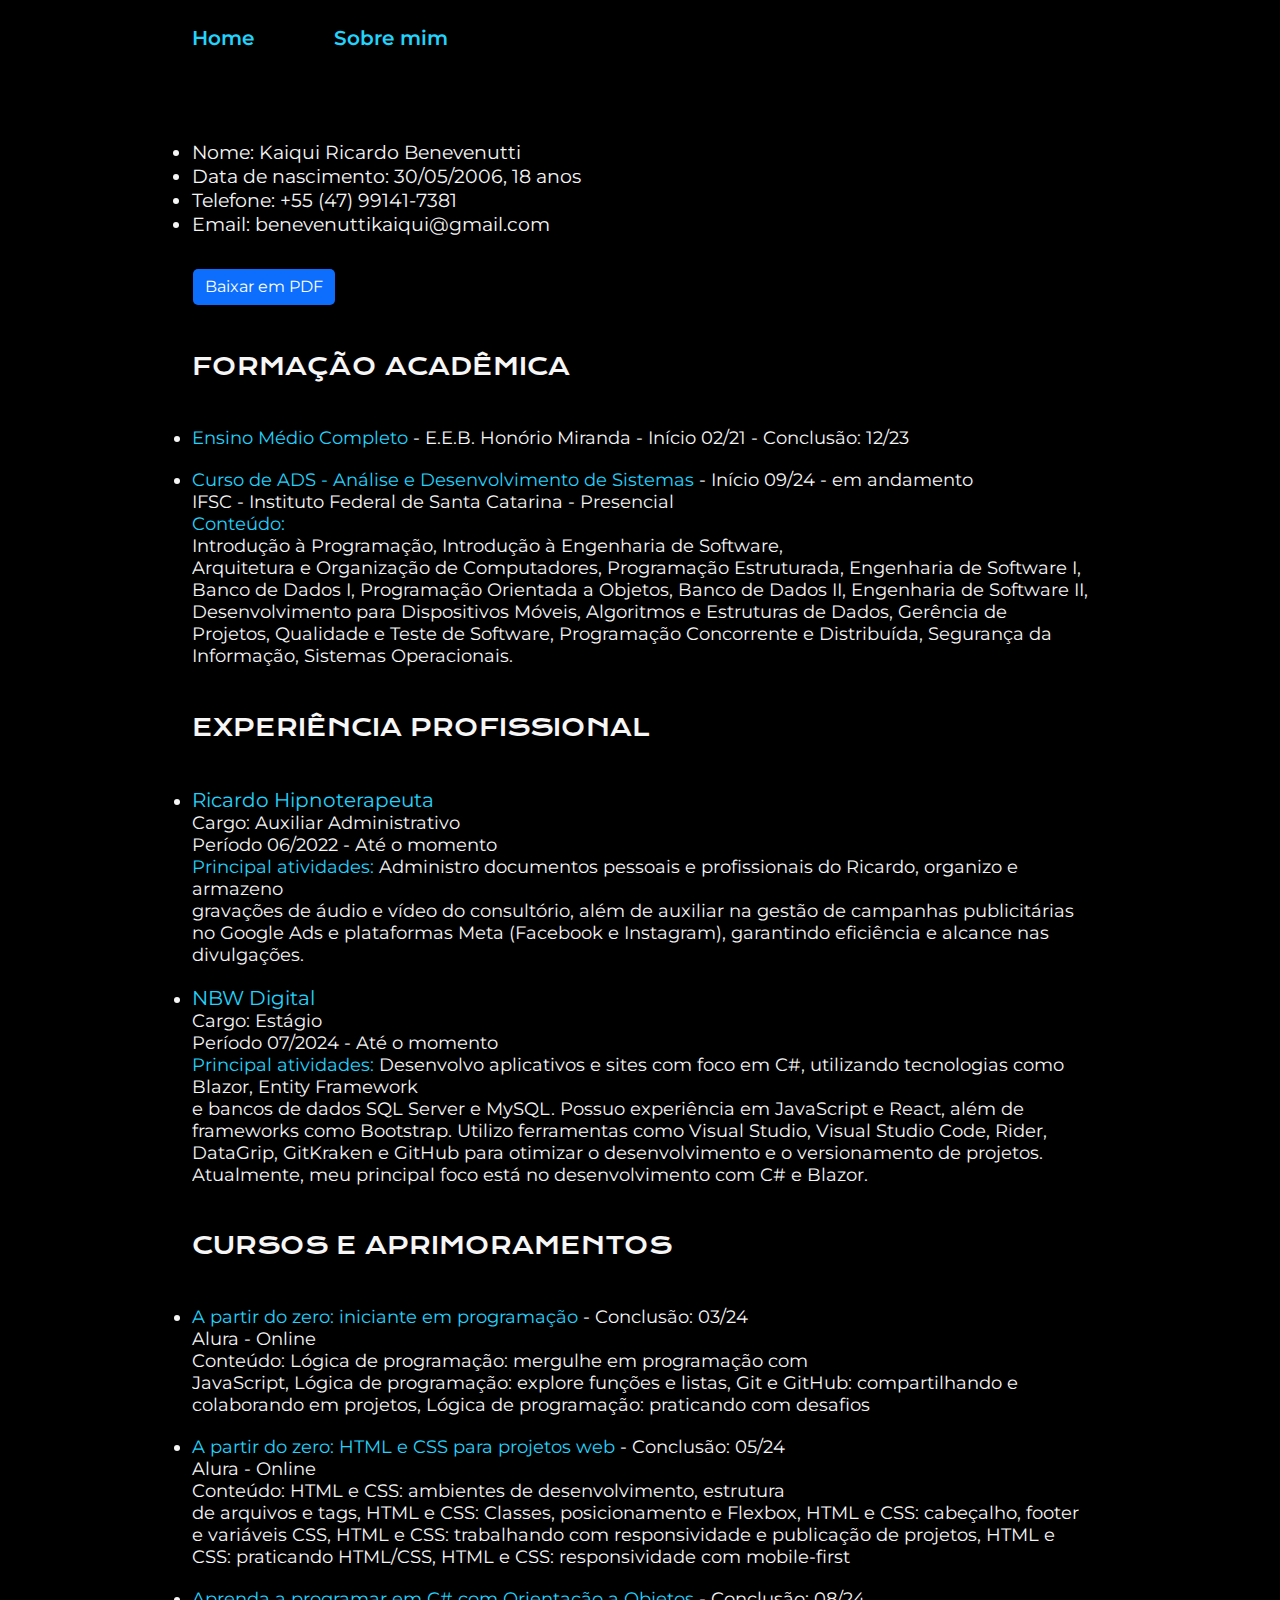
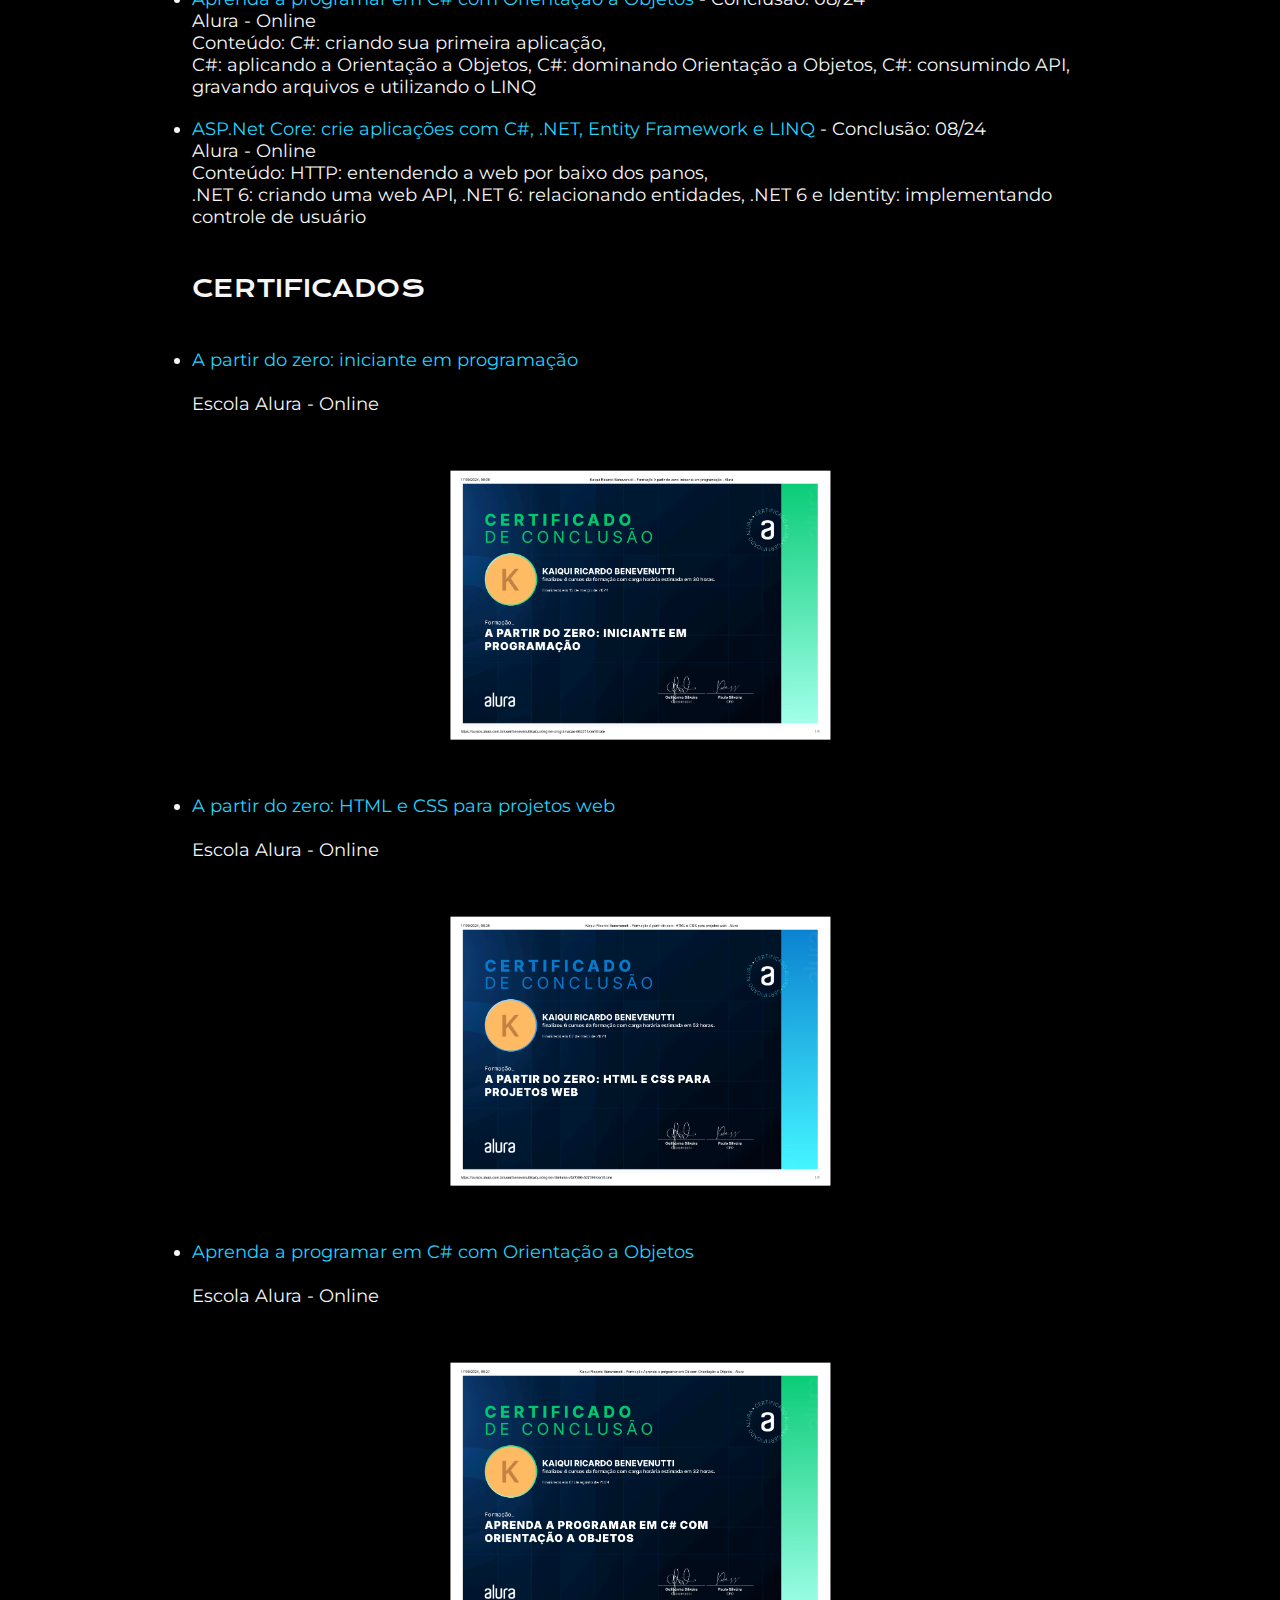
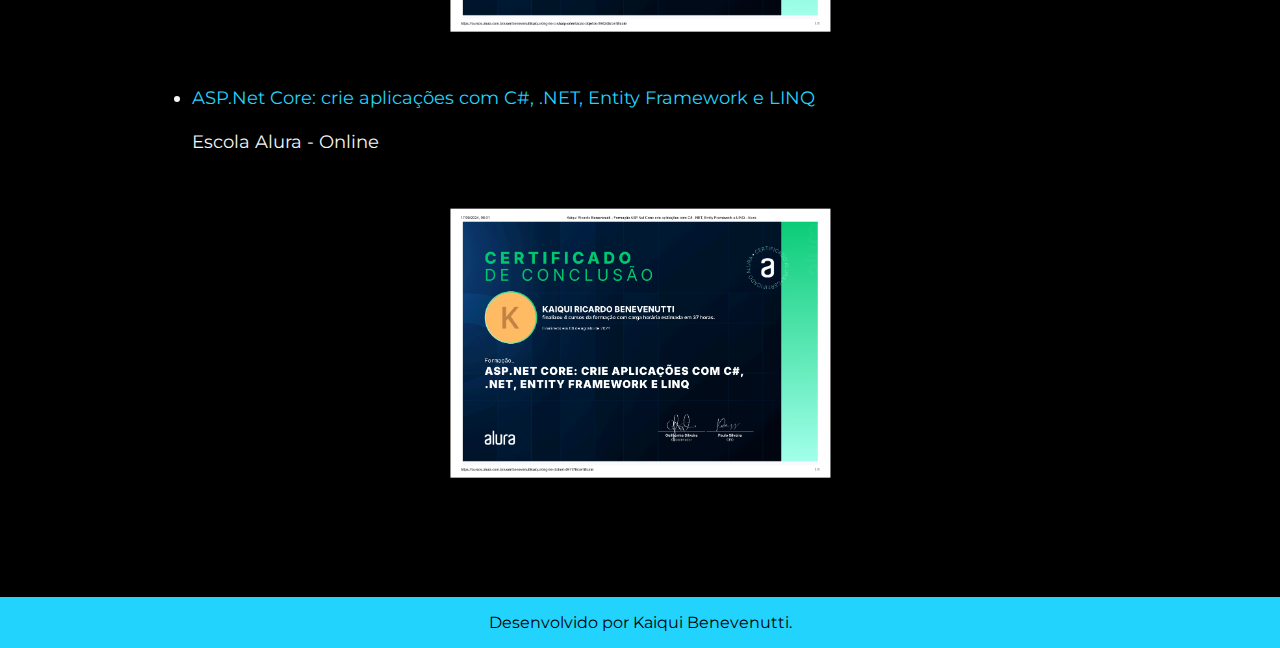
==== commit ba61a09d: "Update about.html" ====
--- a/about.html
+++ b/about.html
@@ -71,9 +71,7 @@
                         Período 07/2024 - Até o momento <br>
                         <span class="titulo-destaque">Principal atividades:</span> Desenvolvo aplicativos e sites com foco
                             em C#, utilizando tecnologias
-                        como Blazor, Entity Framework e
-                        <div class="conteudo">
-                            bancos de dados SQL Server e MySQL. Possuo experiência
+                        como Blazor, Entity Framework <div class="conteudo"> e bancos de dados SQL Server e MySQL. Possuo experiência
                         em JavaScript e React, além de frameworks como Bootstrap. Utilizo ferramentas como Visual
                         Studio, Visual Studio Code, Rider, DataGrip, GitKraken e GitHub para otimizar o
                         desenvolvimento e o versionamento de projetos. Atualmente, meu principal foco está no
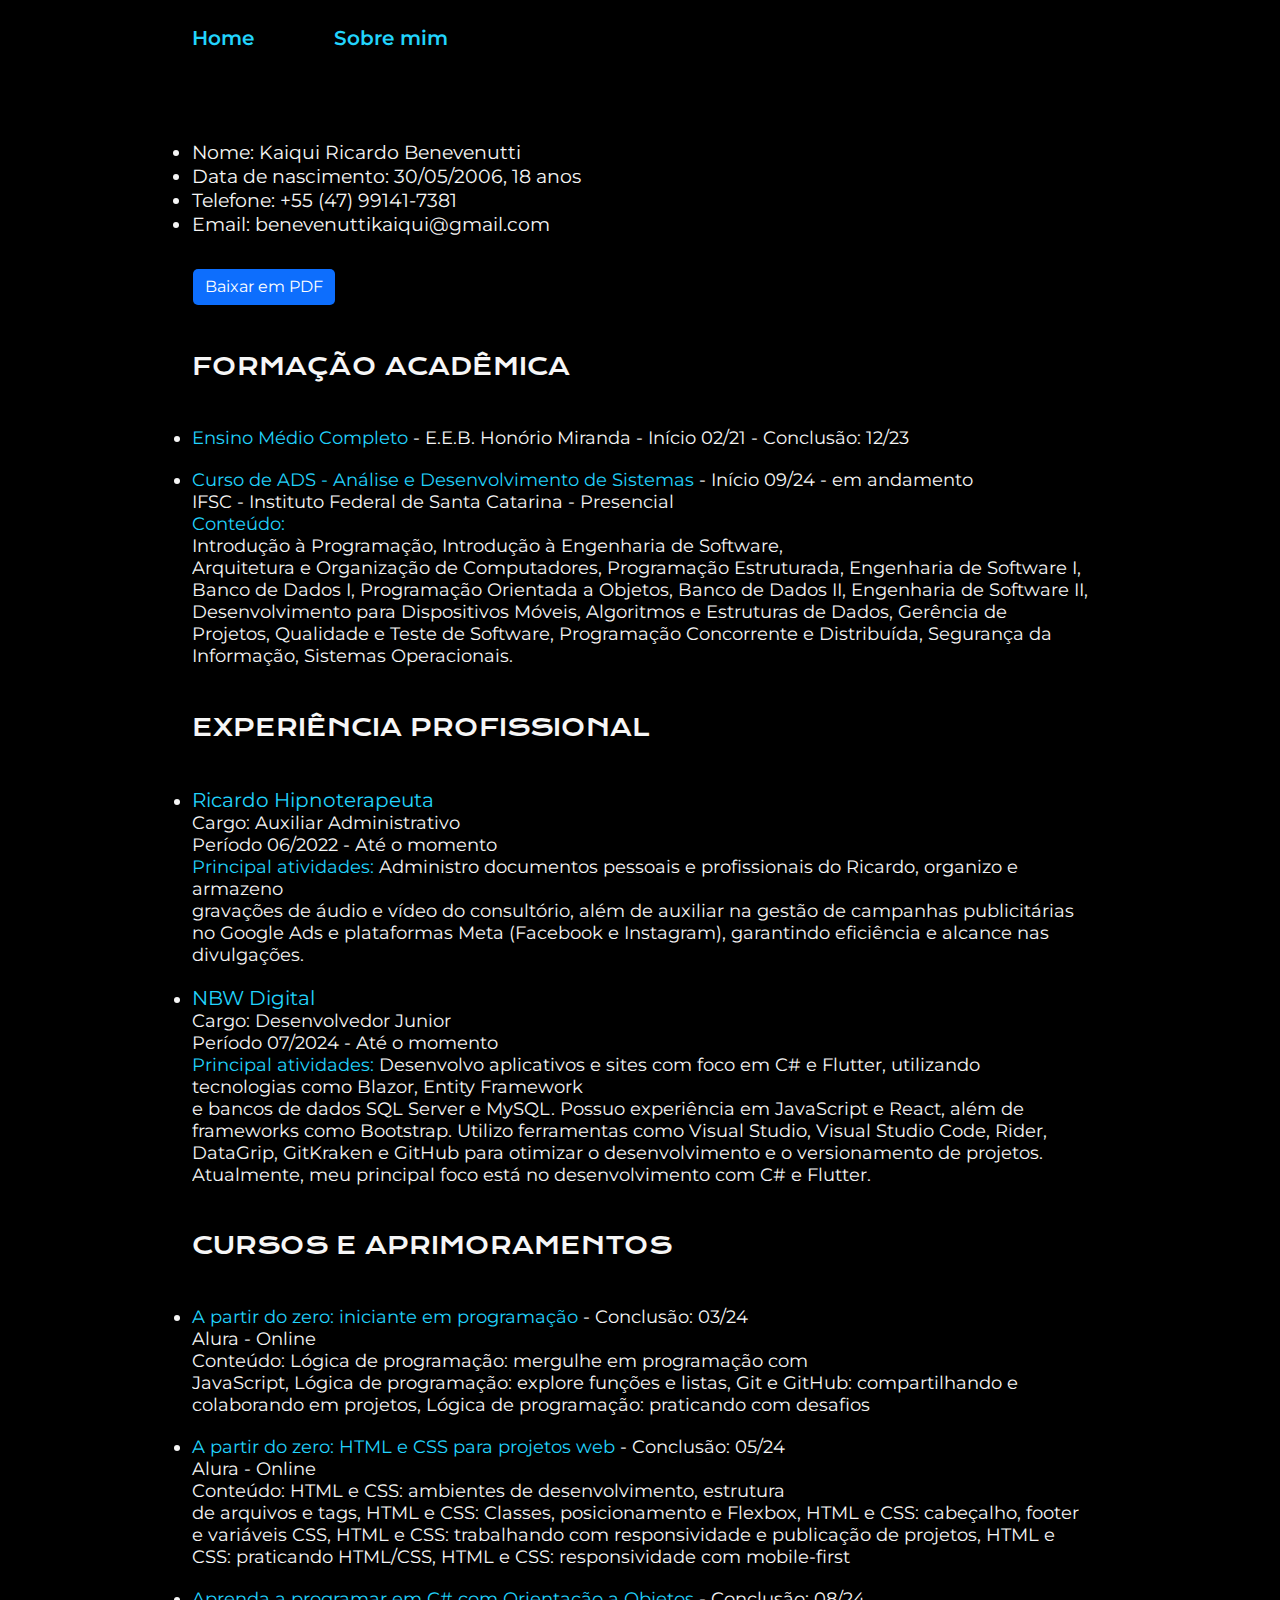
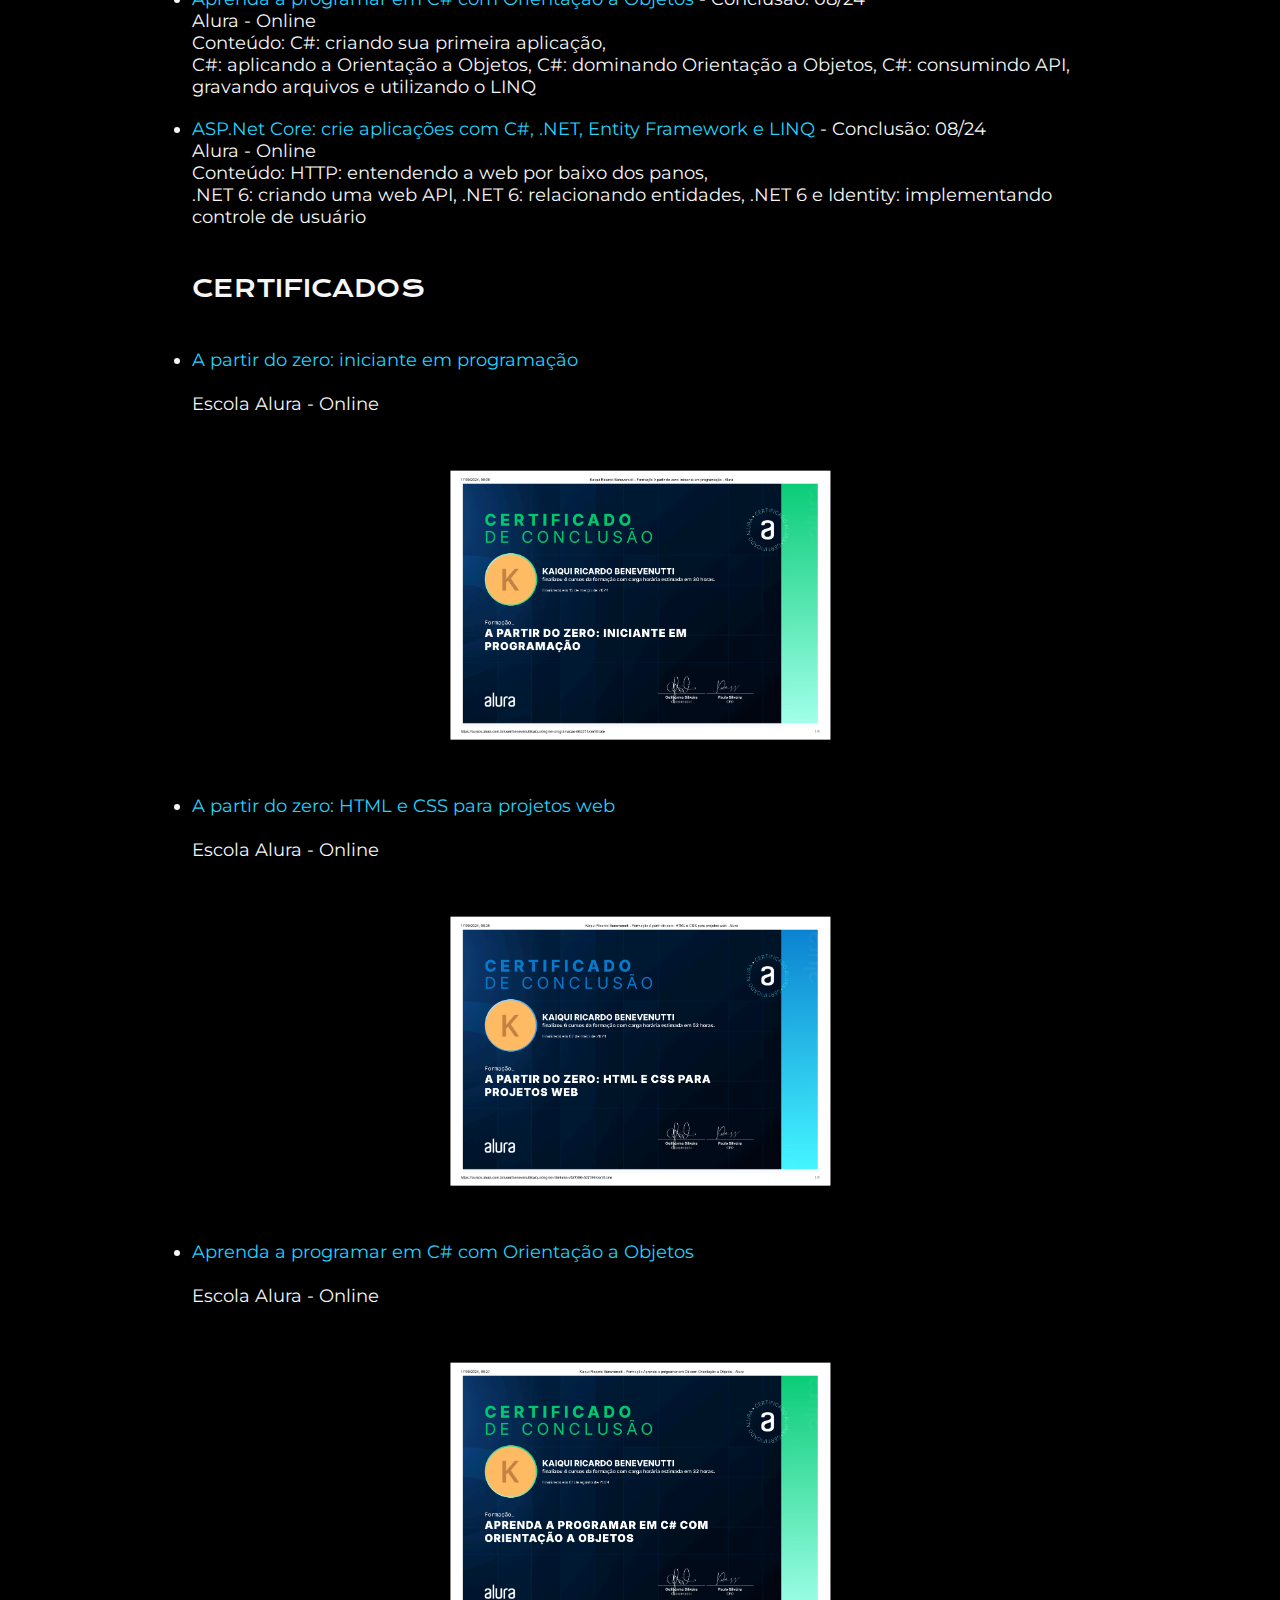
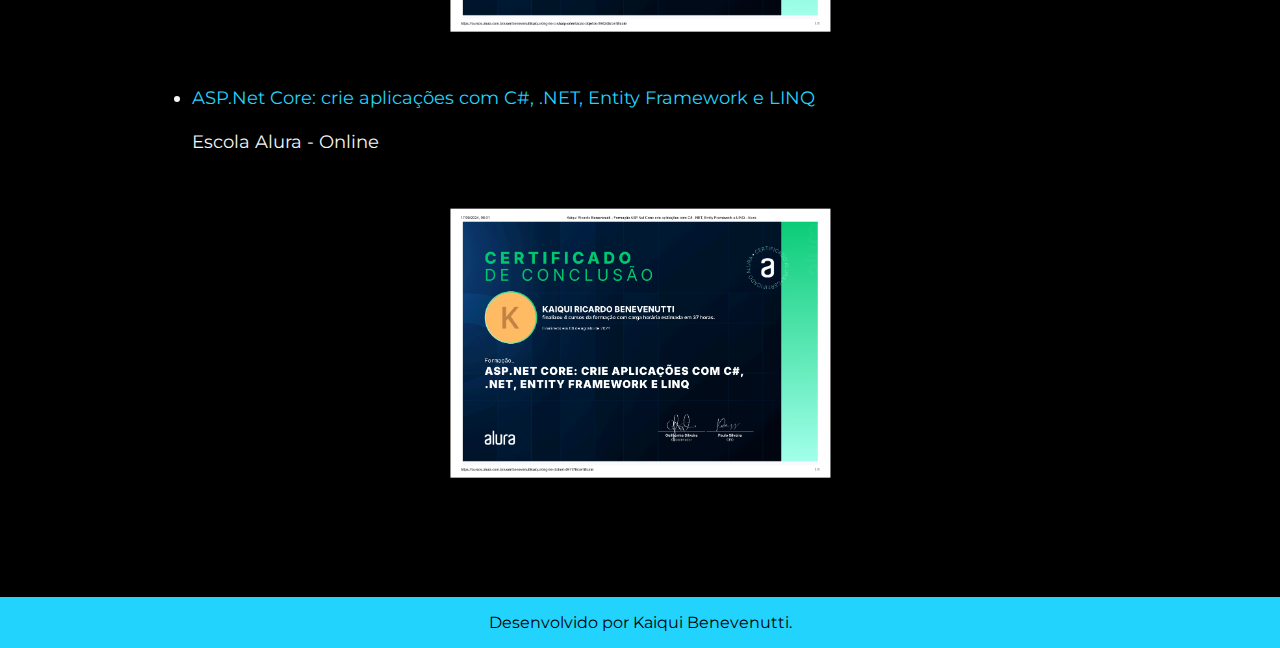
==== commit 5bdf9b68: "uptd" ====
--- a/about.html
+++ b/about.html
@@ -67,15 +67,15 @@
                     </li>
                     <li>
                         <span class="destaque-ricardo"> NBW Digital</span> <br>
-                        Cargo: Estágio <br>
+                        Cargo: Desenvolvedor Junior <br>
                         Período 07/2024 - Até o momento <br>
                         <span class="titulo-destaque">Principal atividades:</span> Desenvolvo aplicativos e sites com foco
-                            em C#, utilizando tecnologias
+                            em C# e Flutter, utilizando tecnologias
                         como Blazor, Entity Framework <div class="conteudo"> e bancos de dados SQL Server e MySQL. Possuo experiência
                         em JavaScript e React, além de frameworks como Bootstrap. Utilizo ferramentas como Visual
                         Studio, Visual Studio Code, Rider, DataGrip, GitKraken e GitHub para otimizar o
                         desenvolvimento e o versionamento de projetos. Atualmente, meu principal foco está no
-                        desenvolvimento com C# e Blazor.
+                        desenvolvimento com C# e Flutter.
                         </div>
                         <button class="btn-toggle btn-primary">Exibir tudo</button>
                     </li>
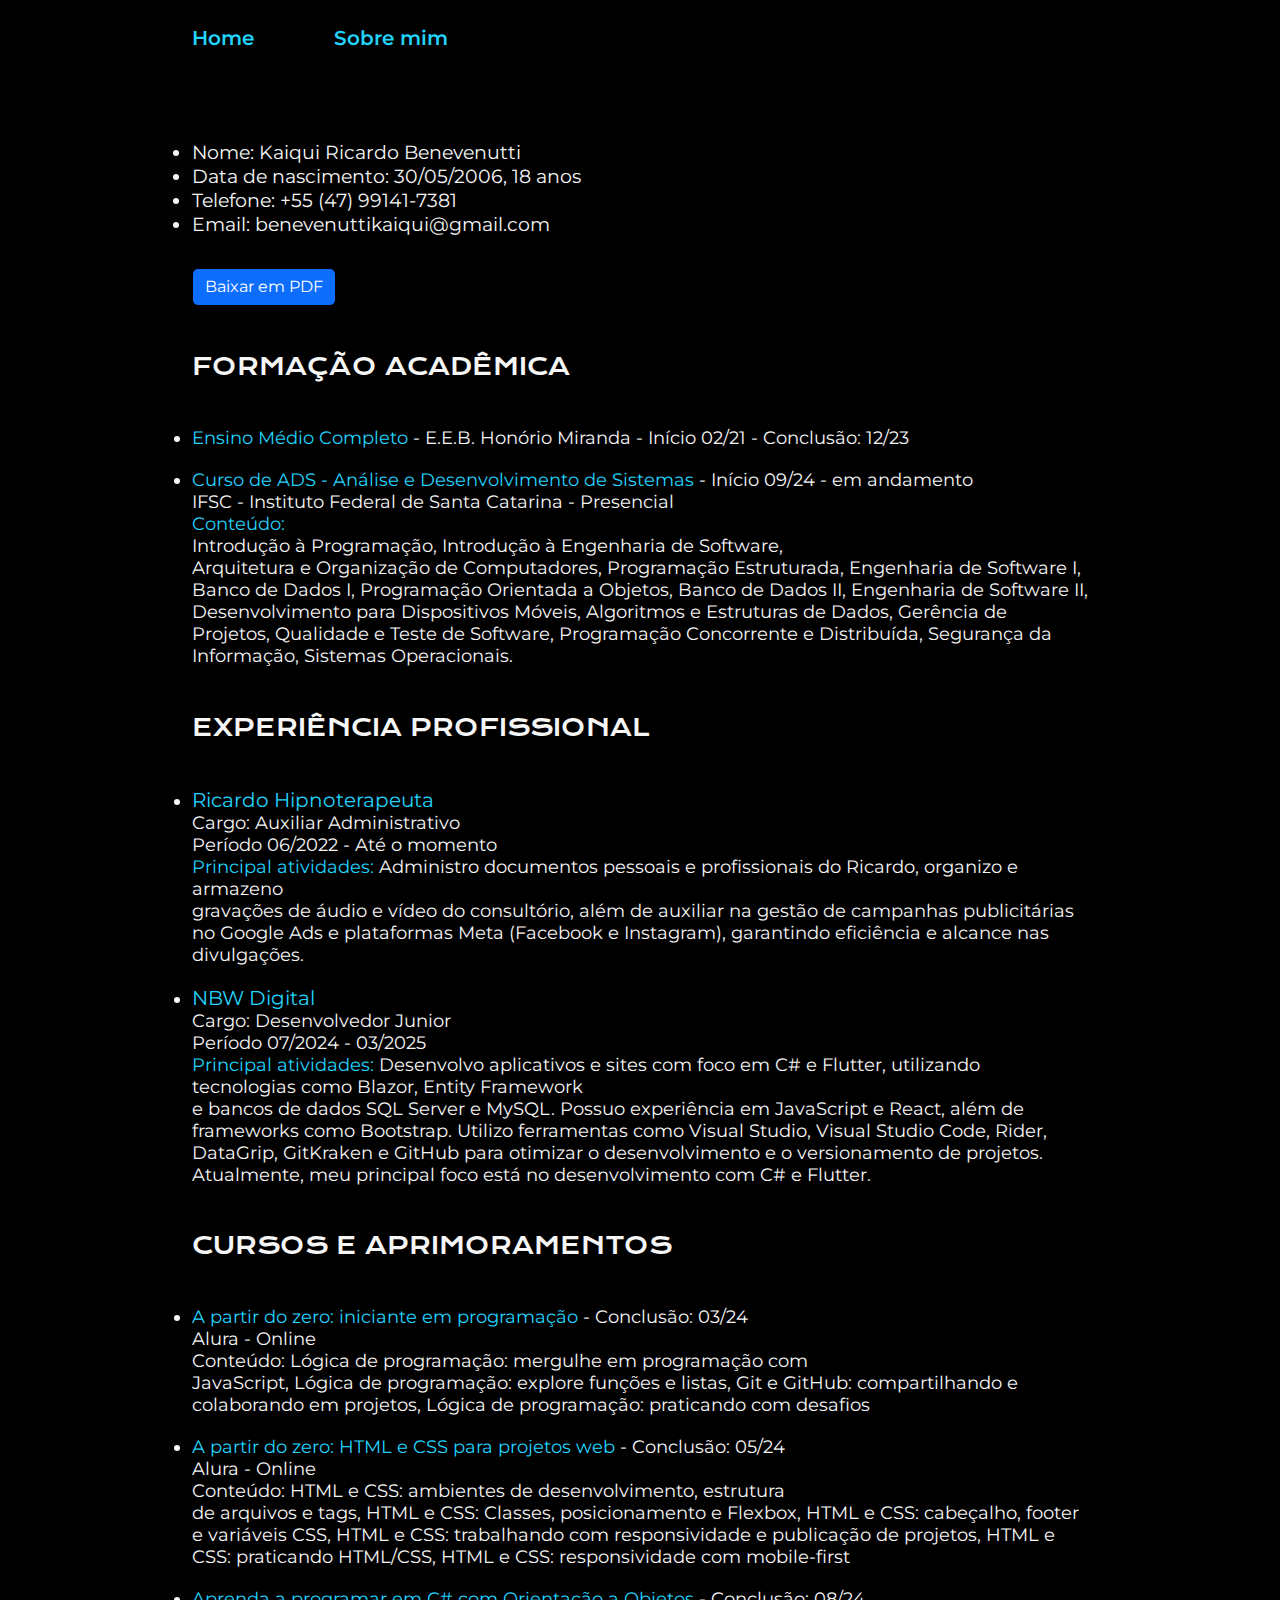
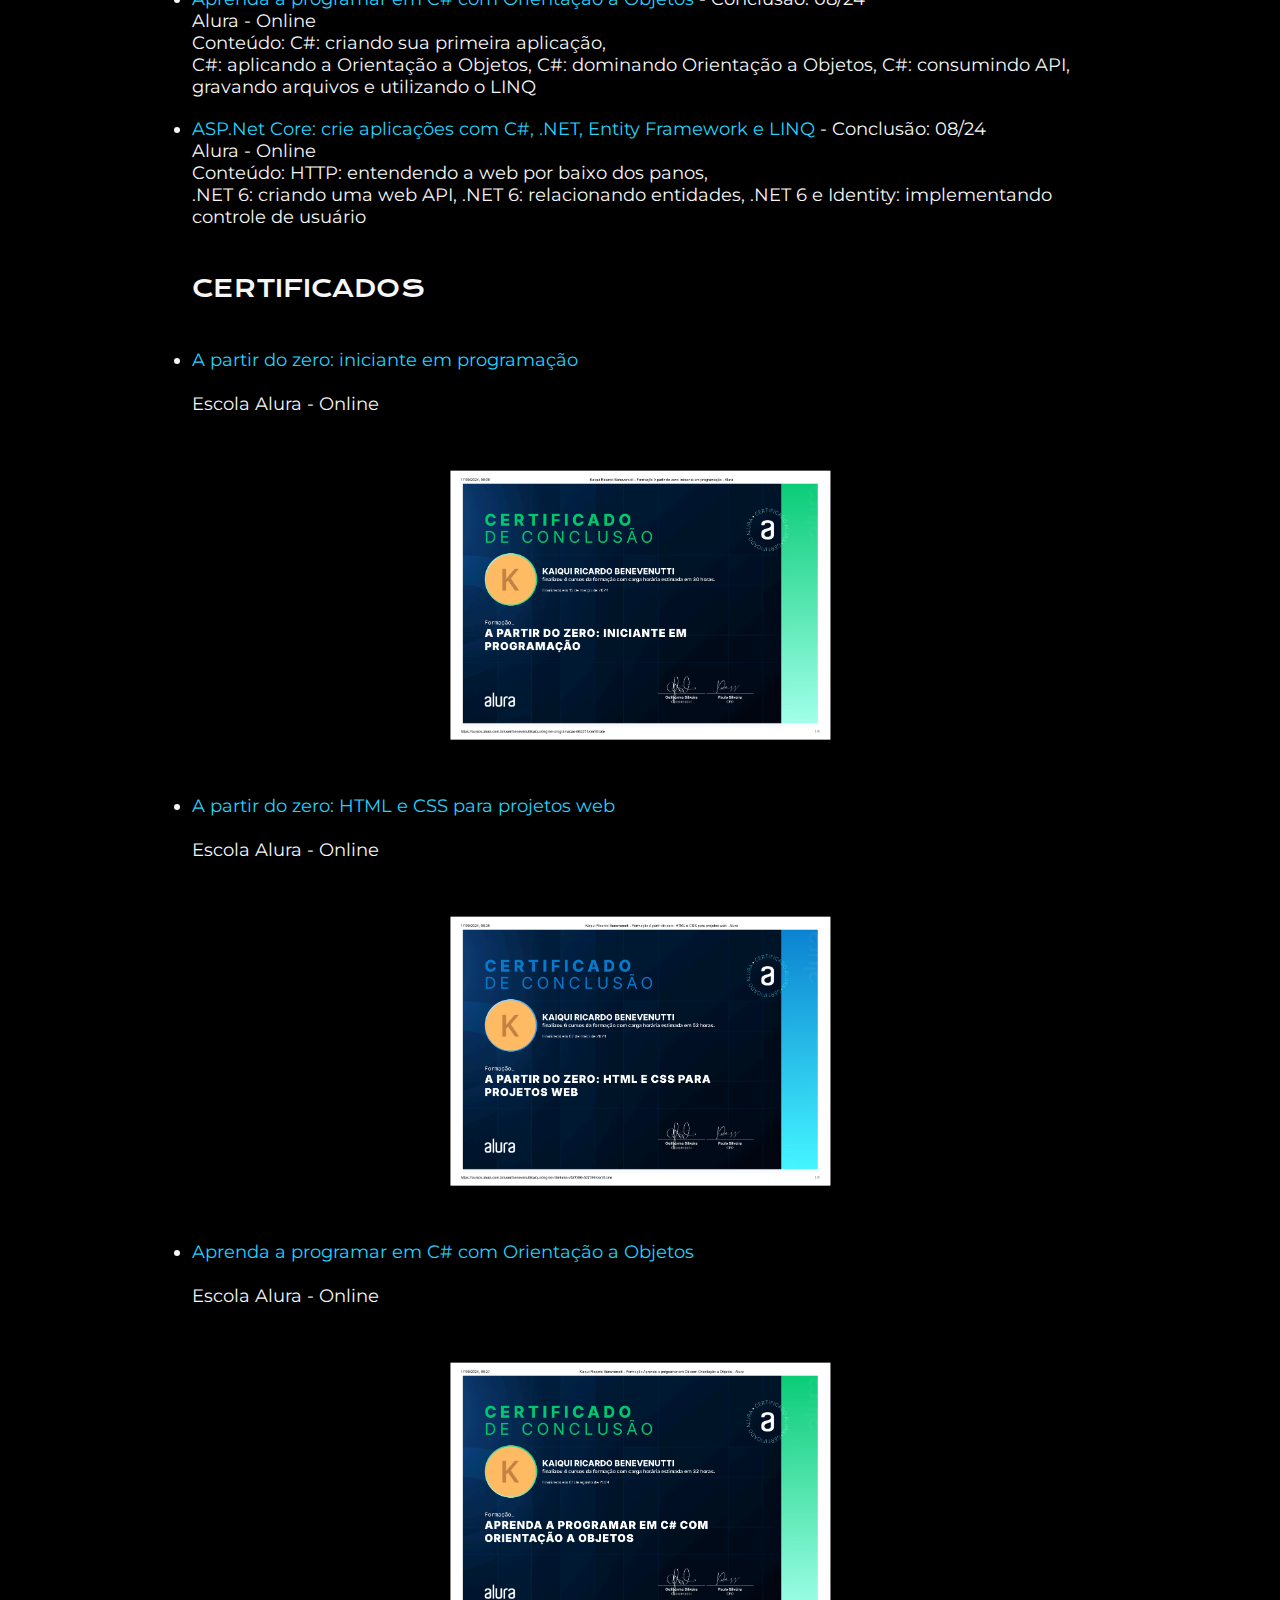
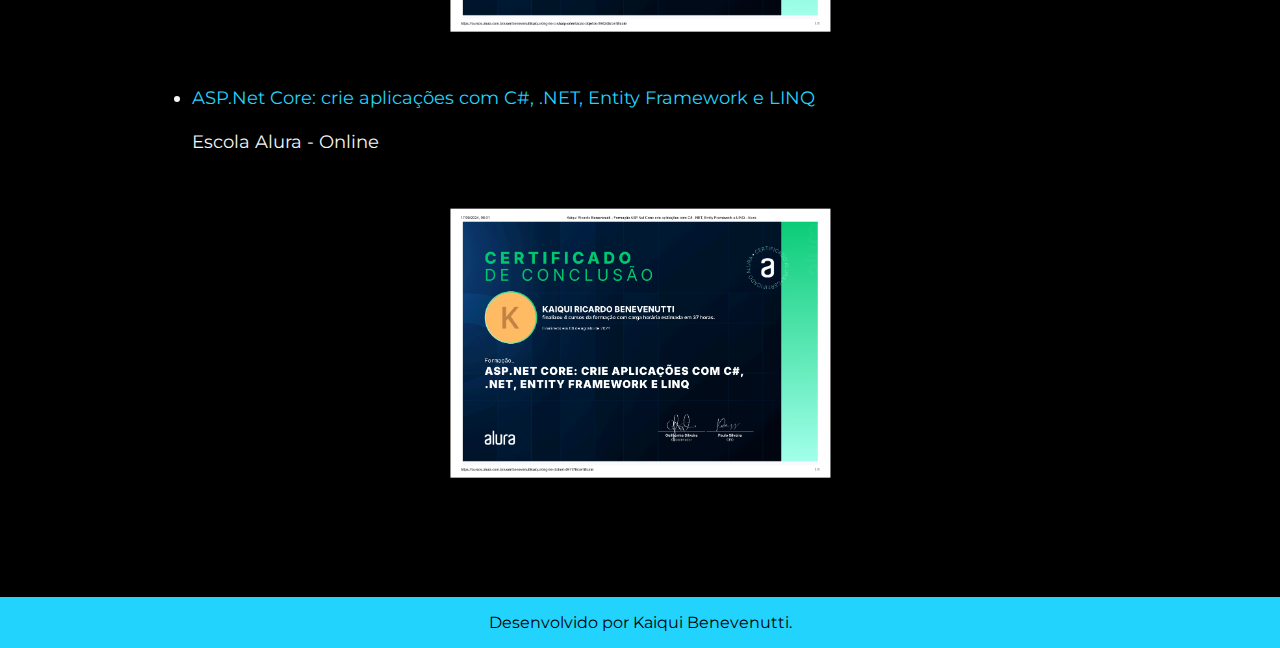
==== commit ae7dd9fc: "Update about.html" ====
--- a/about.html
+++ b/about.html
@@ -68,7 +68,7 @@
                     <li>
                         <span class="destaque-ricardo"> NBW Digital</span> <br>
                         Cargo: Desenvolvedor Junior <br>
-                        Período 07/2024 - Até o momento <br>
+                        Período 07/2024 - 03/2025 <br>
                         <span class="titulo-destaque">Principal atividades:</span> Desenvolvo aplicativos e sites com foco
                             em C# e Flutter, utilizando tecnologias
                         como Blazor, Entity Framework <div class="conteudo"> e bancos de dados SQL Server e MySQL. Possuo experiência
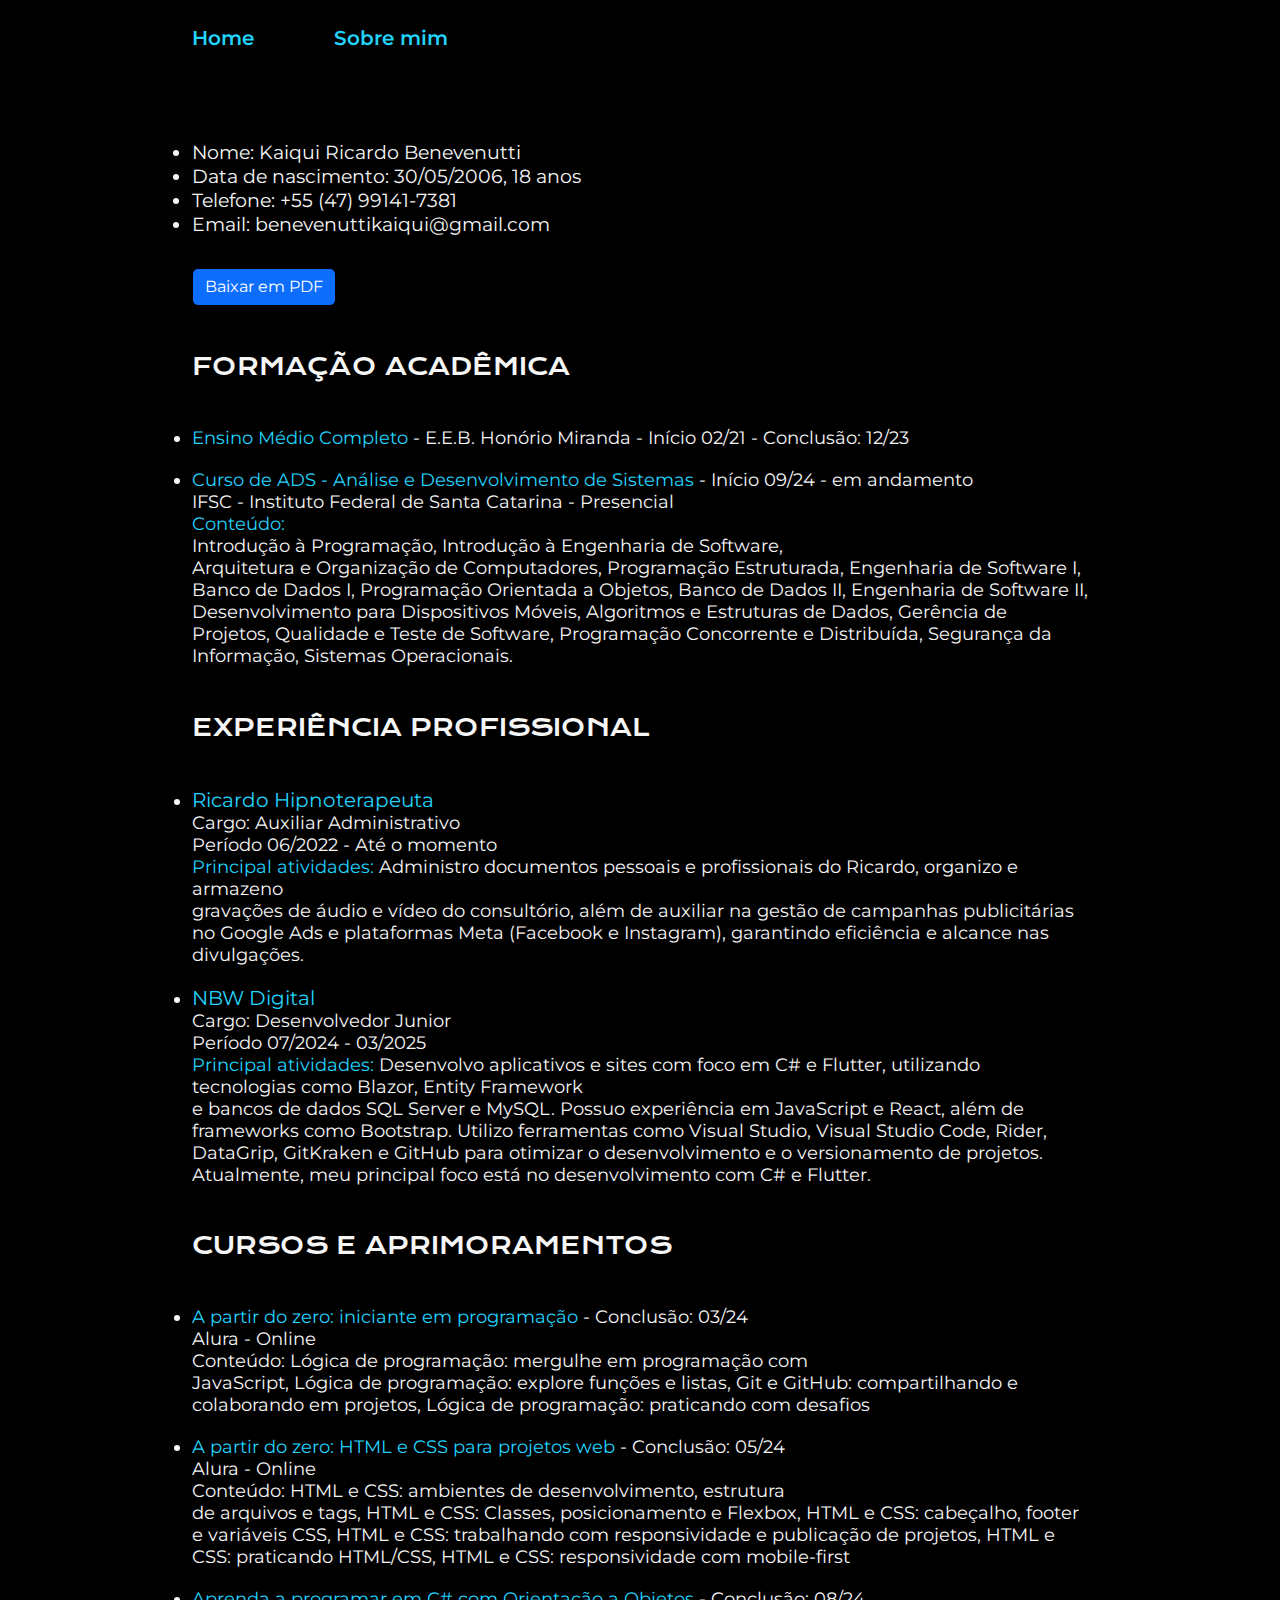
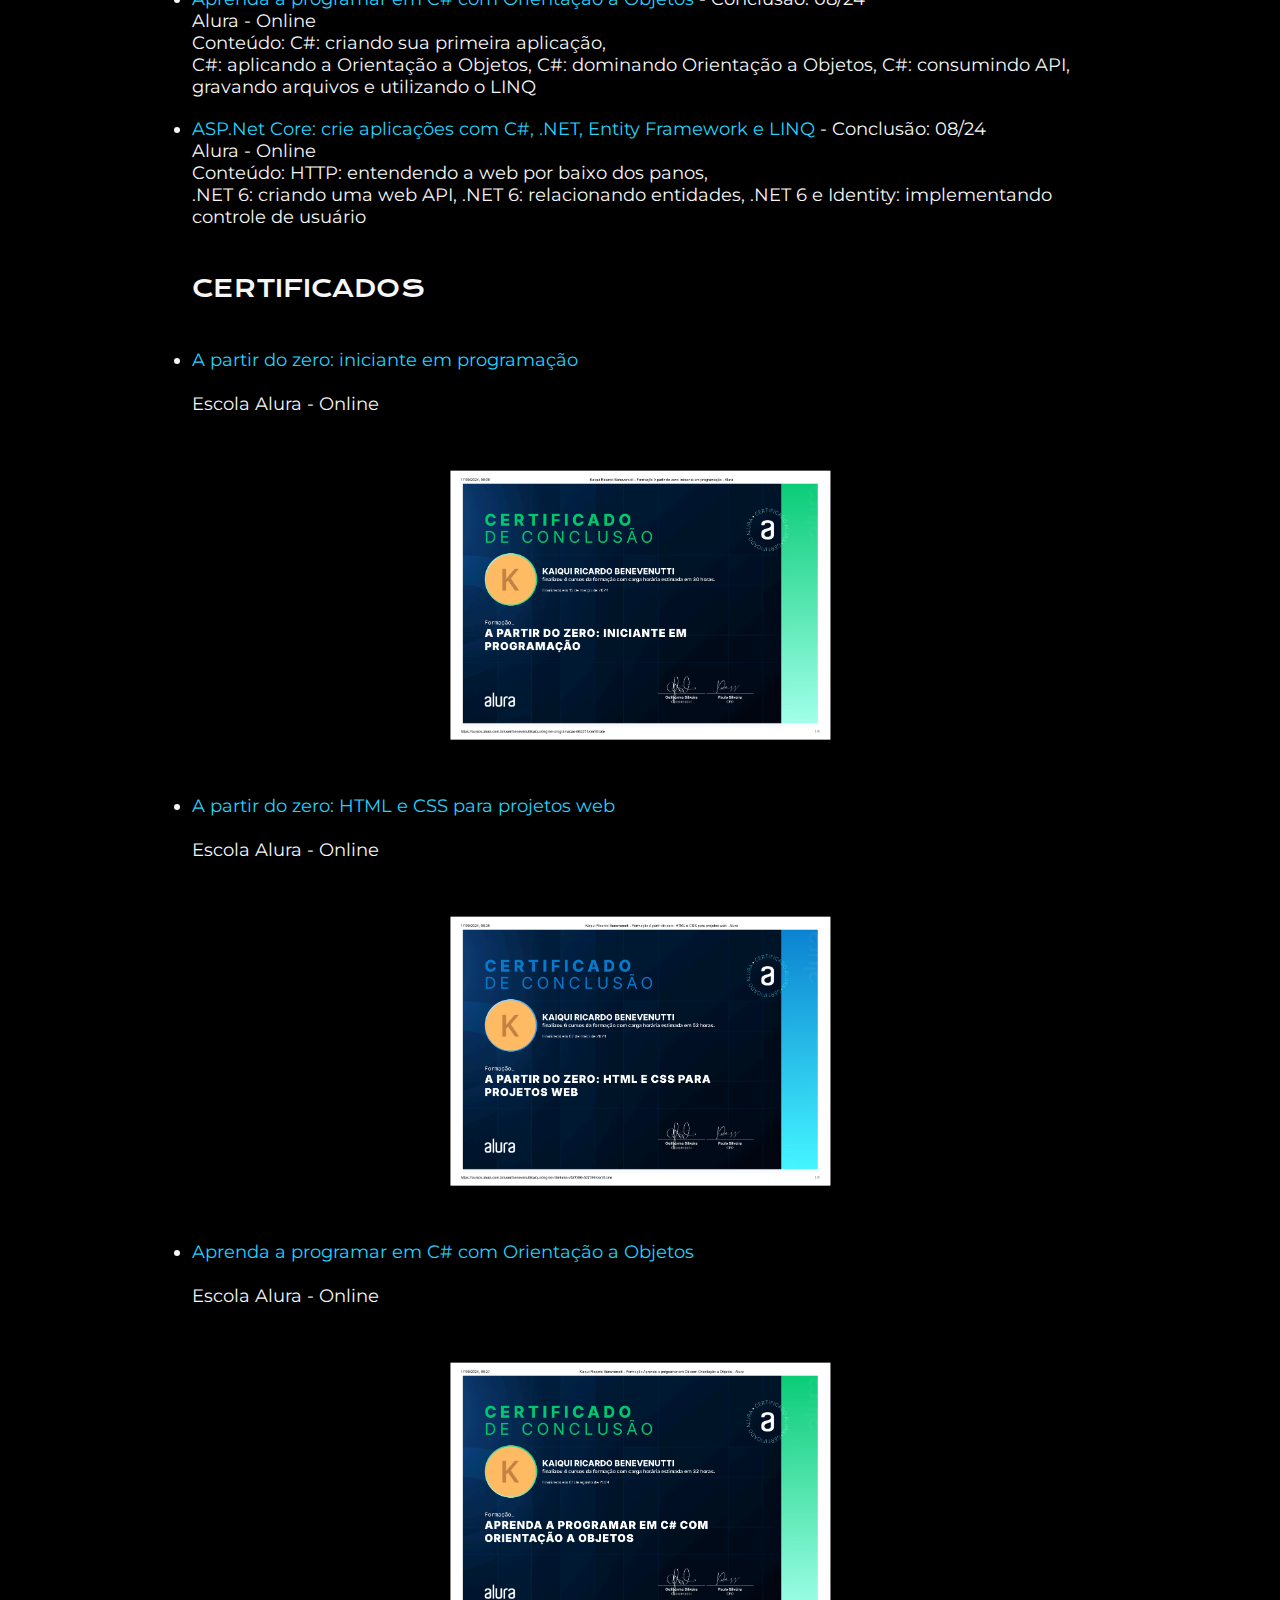
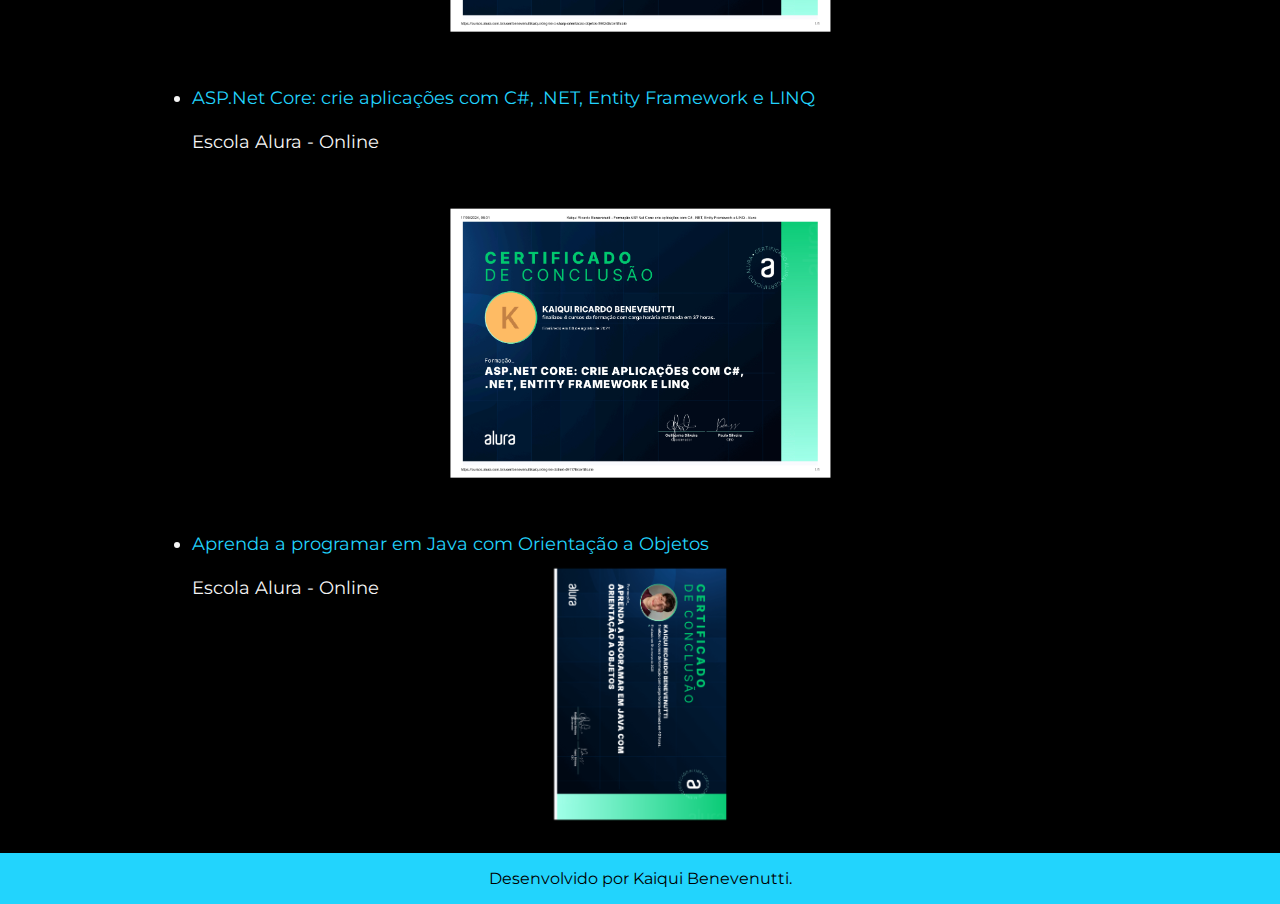
==== commit b31d81b9: "uptd" ====
--- a/about.html
+++ b/about.html
@@ -169,6 +169,15 @@
                         </a>
                         <!-- <a class="link_certificado" href="https://cursos.alura.com.br/degree/certificate/3780700a-82e5-42e4-b4d6-b2ec5e4f890a?lang=pt_BR">Link do Certificado</a> -->
                     </li>
+                    <li class="container_certificados">
+                        <a style="cursor: pointer;" class="titulo-destaque"> Aprenda a programar em Java com Orientação a Objetos</a> <br>
+                        <br>
+                        Escola Alura - Online <br>
+                        <a style="cursor: pointer;" href="https://cursos.alura.com.br/degree/certificate/216db5b8-9f47-42eb-b1d5-759238af3f40?lang=pt_BR">
+                            <img style="cursor: pointer;" class="imagem_certificado" src="assets/Kaiqui-Ricardo-Benevenutti-Formação-Aprenda-a-programar-em-Java-com-Orientação-a-Objetos-Alura.png" alt="Foto certificado"/>
+                        </a>
+                        <!-- <a class="link_certificado" href="https://cursos.alura.com.br/degree/certificate/3780700a-82e5-42e4-b4d6-b2ec5e4f890a?lang=pt_BR">Link do Certificado</a> -->
+                    </li>
                 </ul>
             </div>
         </section>
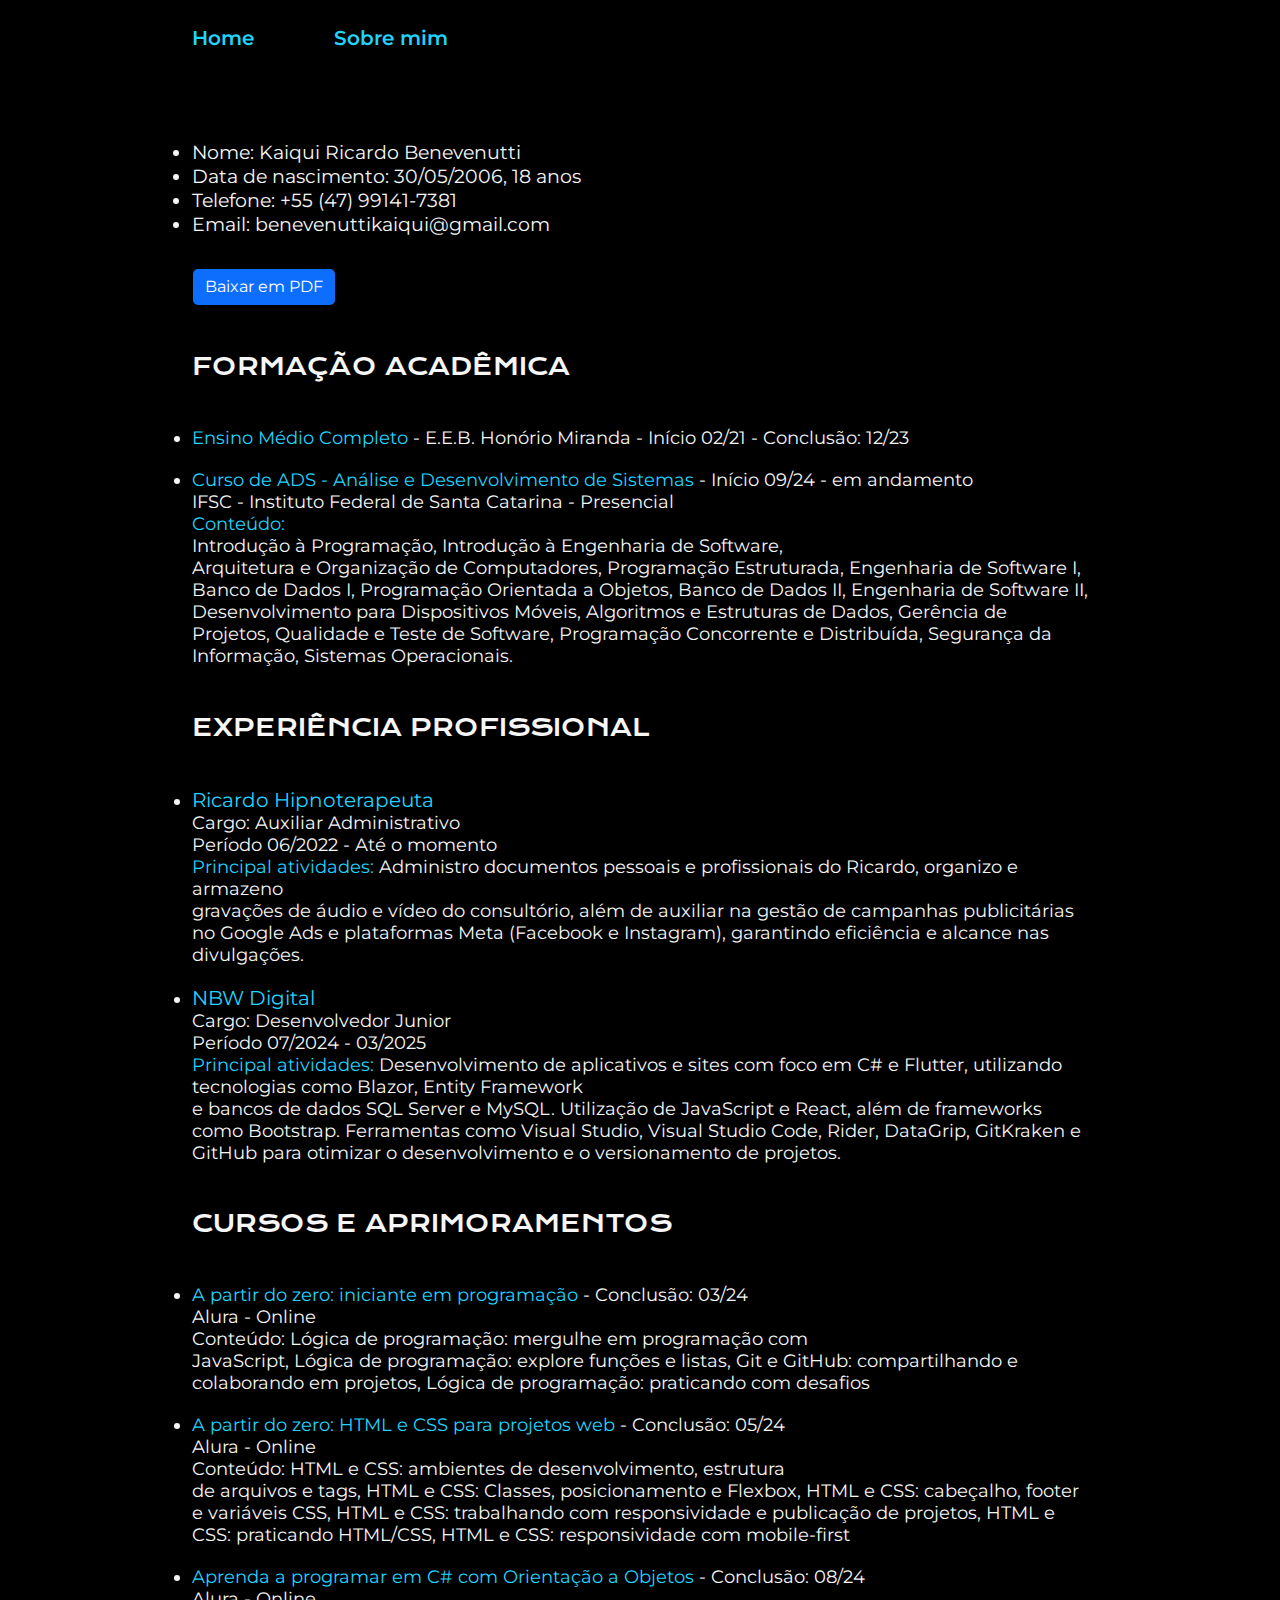
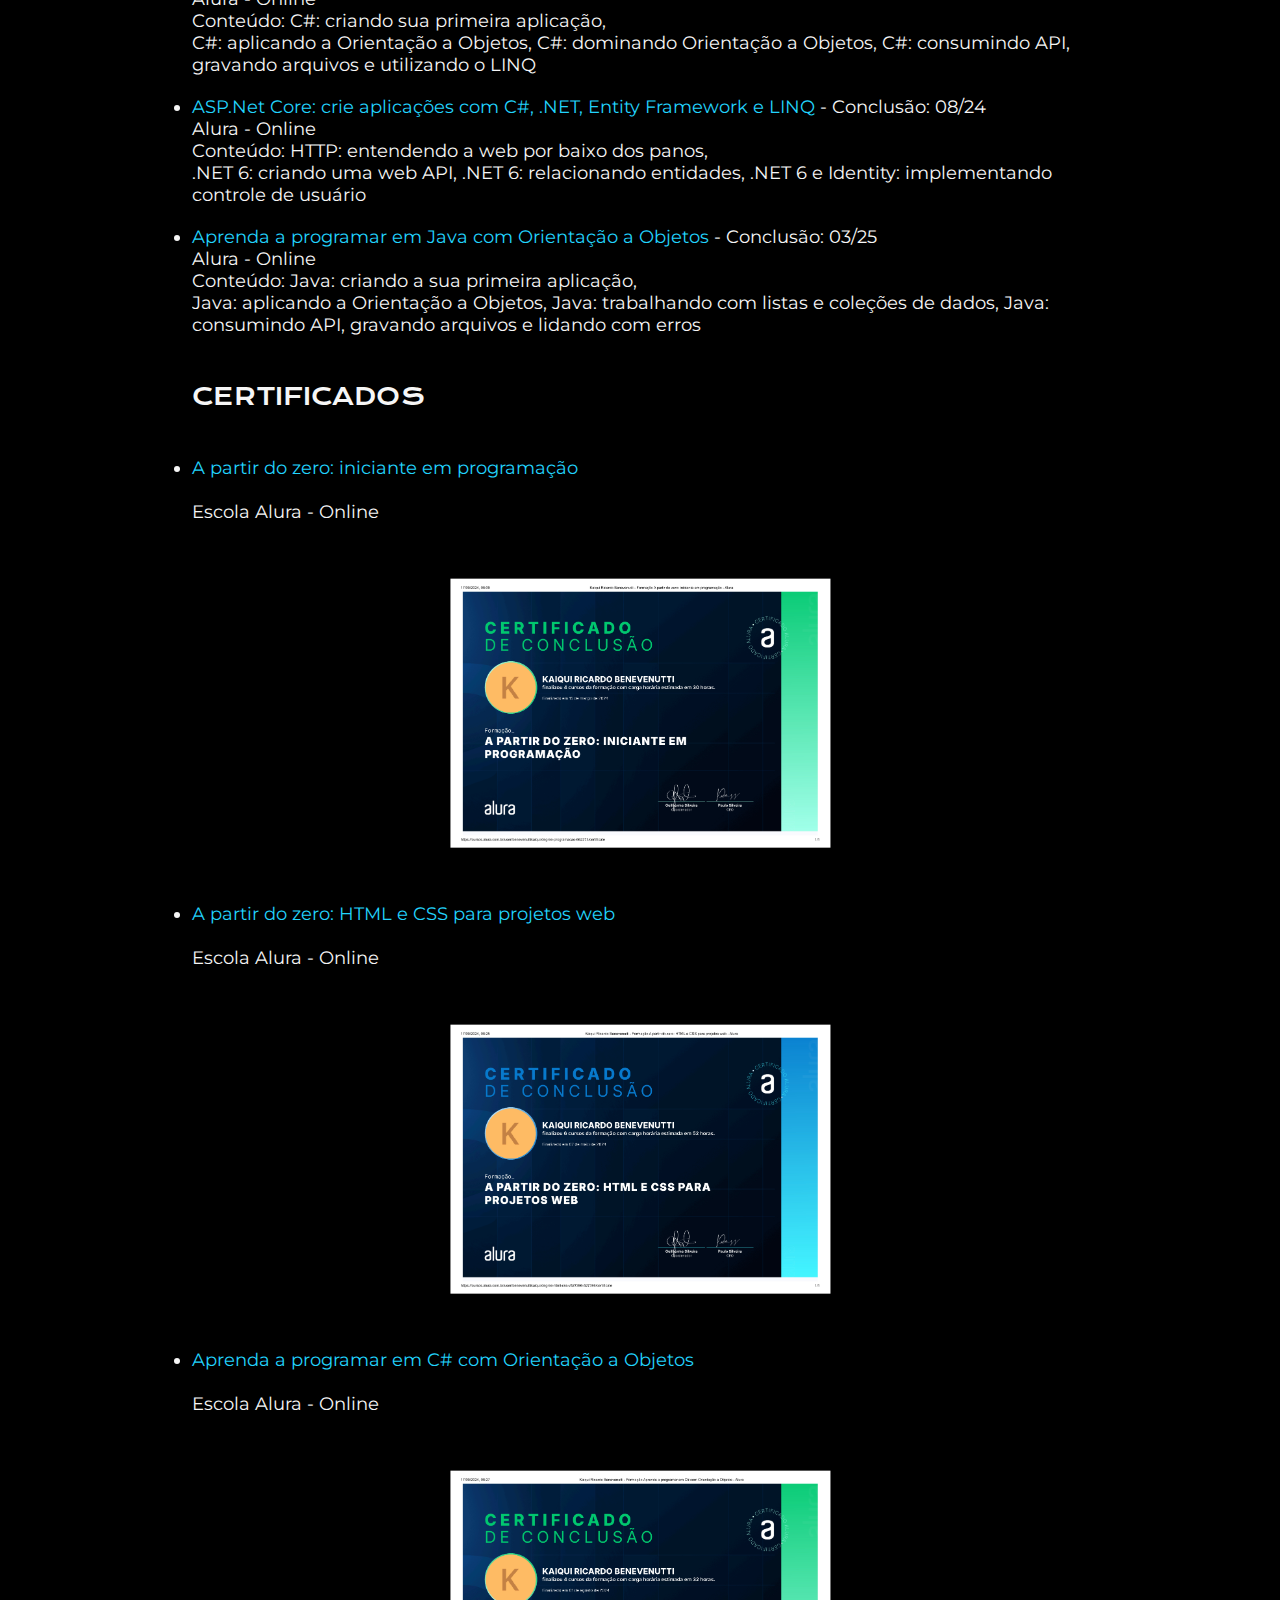
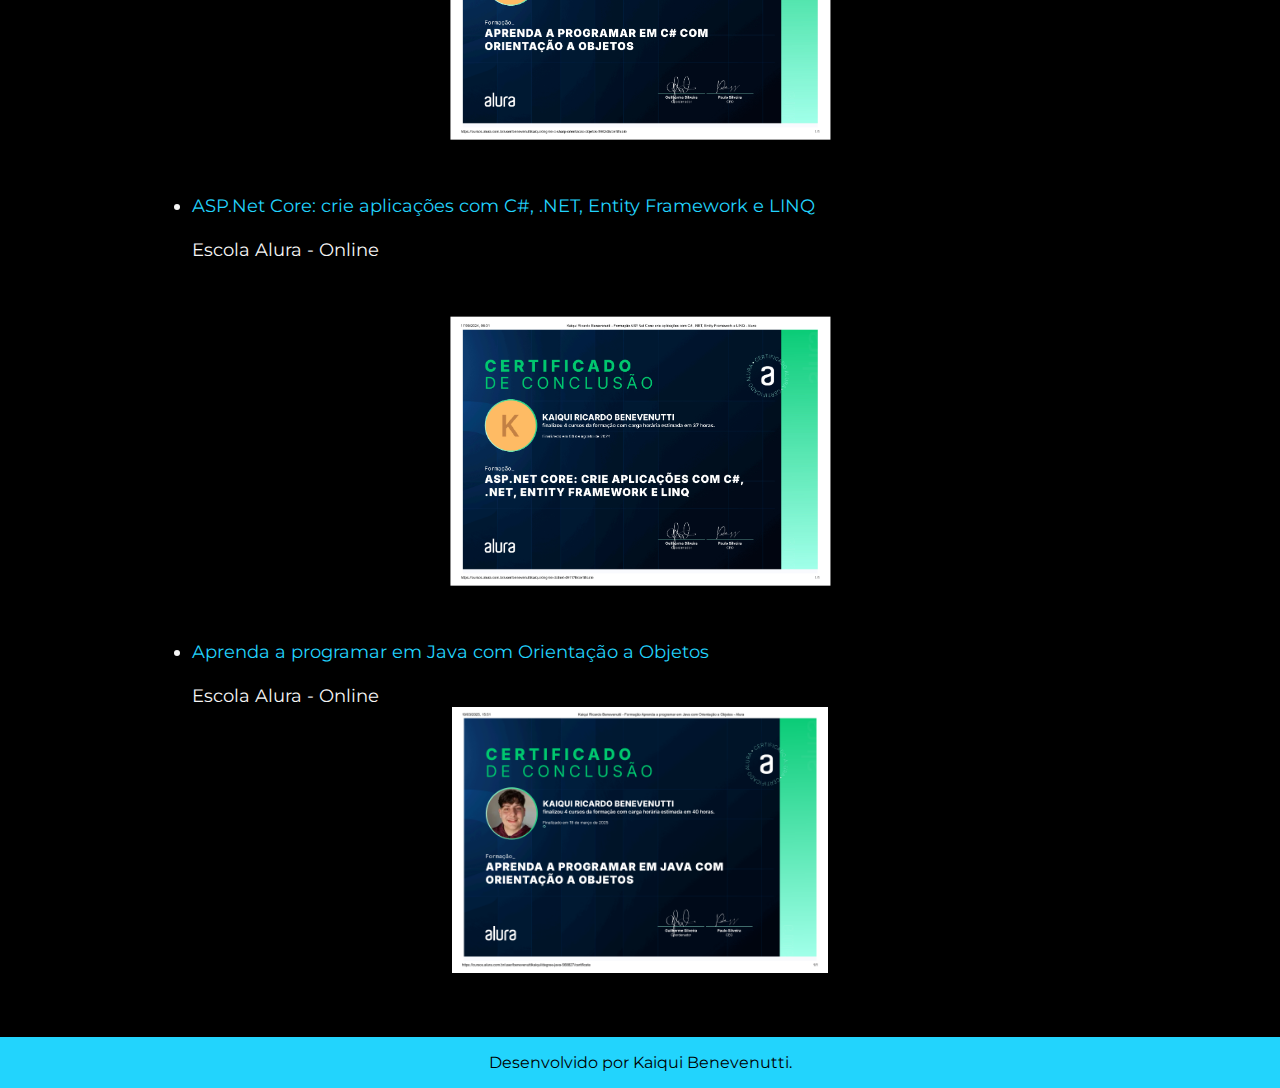
==== commit dd274b06: "alteracoes" ====
--- a/about.html
+++ b/about.html
@@ -69,13 +69,12 @@
                         <span class="destaque-ricardo"> NBW Digital</span> <br>
                         Cargo: Desenvolvedor Junior <br>
                         Período 07/2024 - 03/2025 <br>
-                        <span class="titulo-destaque">Principal atividades:</span> Desenvolvo aplicativos e sites com foco
+                        <span class="titulo-destaque">Principal atividades:</span> Desenvolvimento de aplicativos e sites com foco
                             em C# e Flutter, utilizando tecnologias
-                        como Blazor, Entity Framework <div class="conteudo"> e bancos de dados SQL Server e MySQL. Possuo experiência
-                        em JavaScript e React, além de frameworks como Bootstrap. Utilizo ferramentas como Visual
+                        como Blazor, Entity Framework <div class="conteudo"> e bancos de dados SQL Server e MySQL. Utilização de
+                        JavaScript e React, além de frameworks como Bootstrap. Ferramentas como Visual
                         Studio, Visual Studio Code, Rider, DataGrip, GitKraken e GitHub para otimizar o
-                        desenvolvimento e o versionamento de projetos. Atualmente, meu principal foco está no
-                        desenvolvimento com C# e Flutter.
+                        desenvolvimento e o versionamento de projetos.
                         </div>
                         <button class="btn-toggle btn-primary">Exibir tudo</button>
                     </li>
@@ -124,6 +123,17 @@
                         <div class="conteudo">
                             .NET 6: criando uma web API, .NET
                         6: relacionando entidades, .NET 6 e Identity: implementando controle de usuário
+                        </div>
+                        <button class="btn-toggle btn-primary">Exibir tudo</button>
+                    </li>
+
+                    <li>
+                        <span class="titulo-destaque">Aprenda a programar em Java com Orientação a Objetos</span> - Conclusão: 03/25 <br>
+                        Alura - Online <br>
+                        Conteúdo: Java: criando a sua primeira aplicação,
+                        <div class="conteudo">
+                            Java: aplicando a Orientação a Objetos, Java: trabalhando com listas e coleções de dados,
+                            Java: consumindo API, gravando arquivos e lidando com erros
                         </div>
                         <button class="btn-toggle btn-primary">Exibir tudo</button>
                     </li>
@@ -174,7 +184,7 @@
                         <br>
                         Escola Alura - Online <br>
                         <a style="cursor: pointer;" href="https://cursos.alura.com.br/degree/certificate/216db5b8-9f47-42eb-b1d5-759238af3f40?lang=pt_BR">
-                            <img style="cursor: pointer;" class="imagem_certificado" src="assets/Kaiqui-Ricardo-Benevenutti-Formação-Aprenda-a-programar-em-Java-com-Orientação-a-Objetos-Alura.png" alt="Foto certificado"/>
+                            <img style="cursor: pointer;" class="imagem_certificado-java" src="assets/Aprenda%20a%20programar%20em%20Java%20com%20Orientação%20a%20Objetos.png" alt="Foto certificado"/>
                         </a>
                         <!-- <a class="link_certificado" href="https://cursos.alura.com.br/degree/certificate/3780700a-82e5-42e4-b4d6-b2ec5e4f890a?lang=pt_BR">Link do Certificado</a> -->
                     </li>
--- a/styles/style.css
+++ b/styles/style.css
@@ -223,7 +223,15 @@
     display: block;
     margin: 0 auto;
     padding: 0;
-    height: 30;
+    height: 30%;
+}
+
+.imagem_certificado-java{
+    width: 42%;
+    display: block;
+    margin: 0 auto;
+    padding: 0;
+    height: 42%;
 }
 
 .link_certificado{
